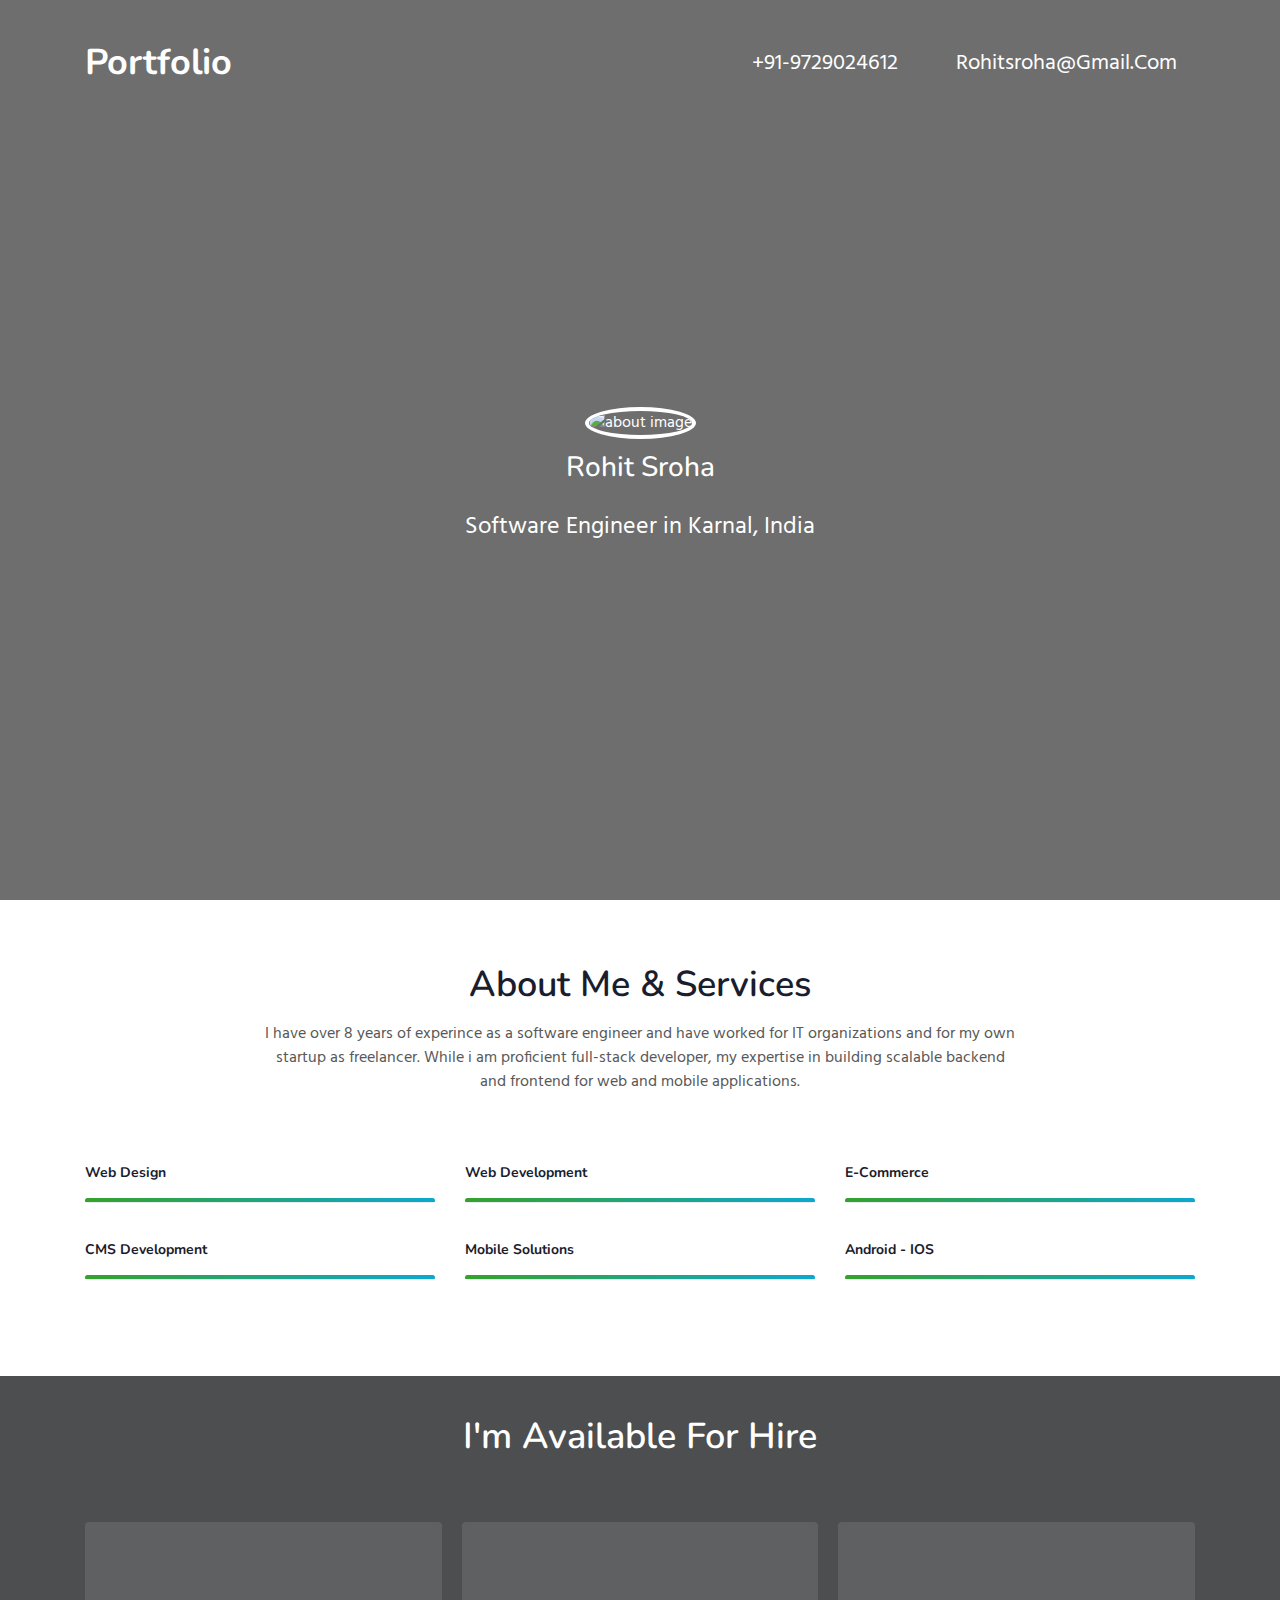
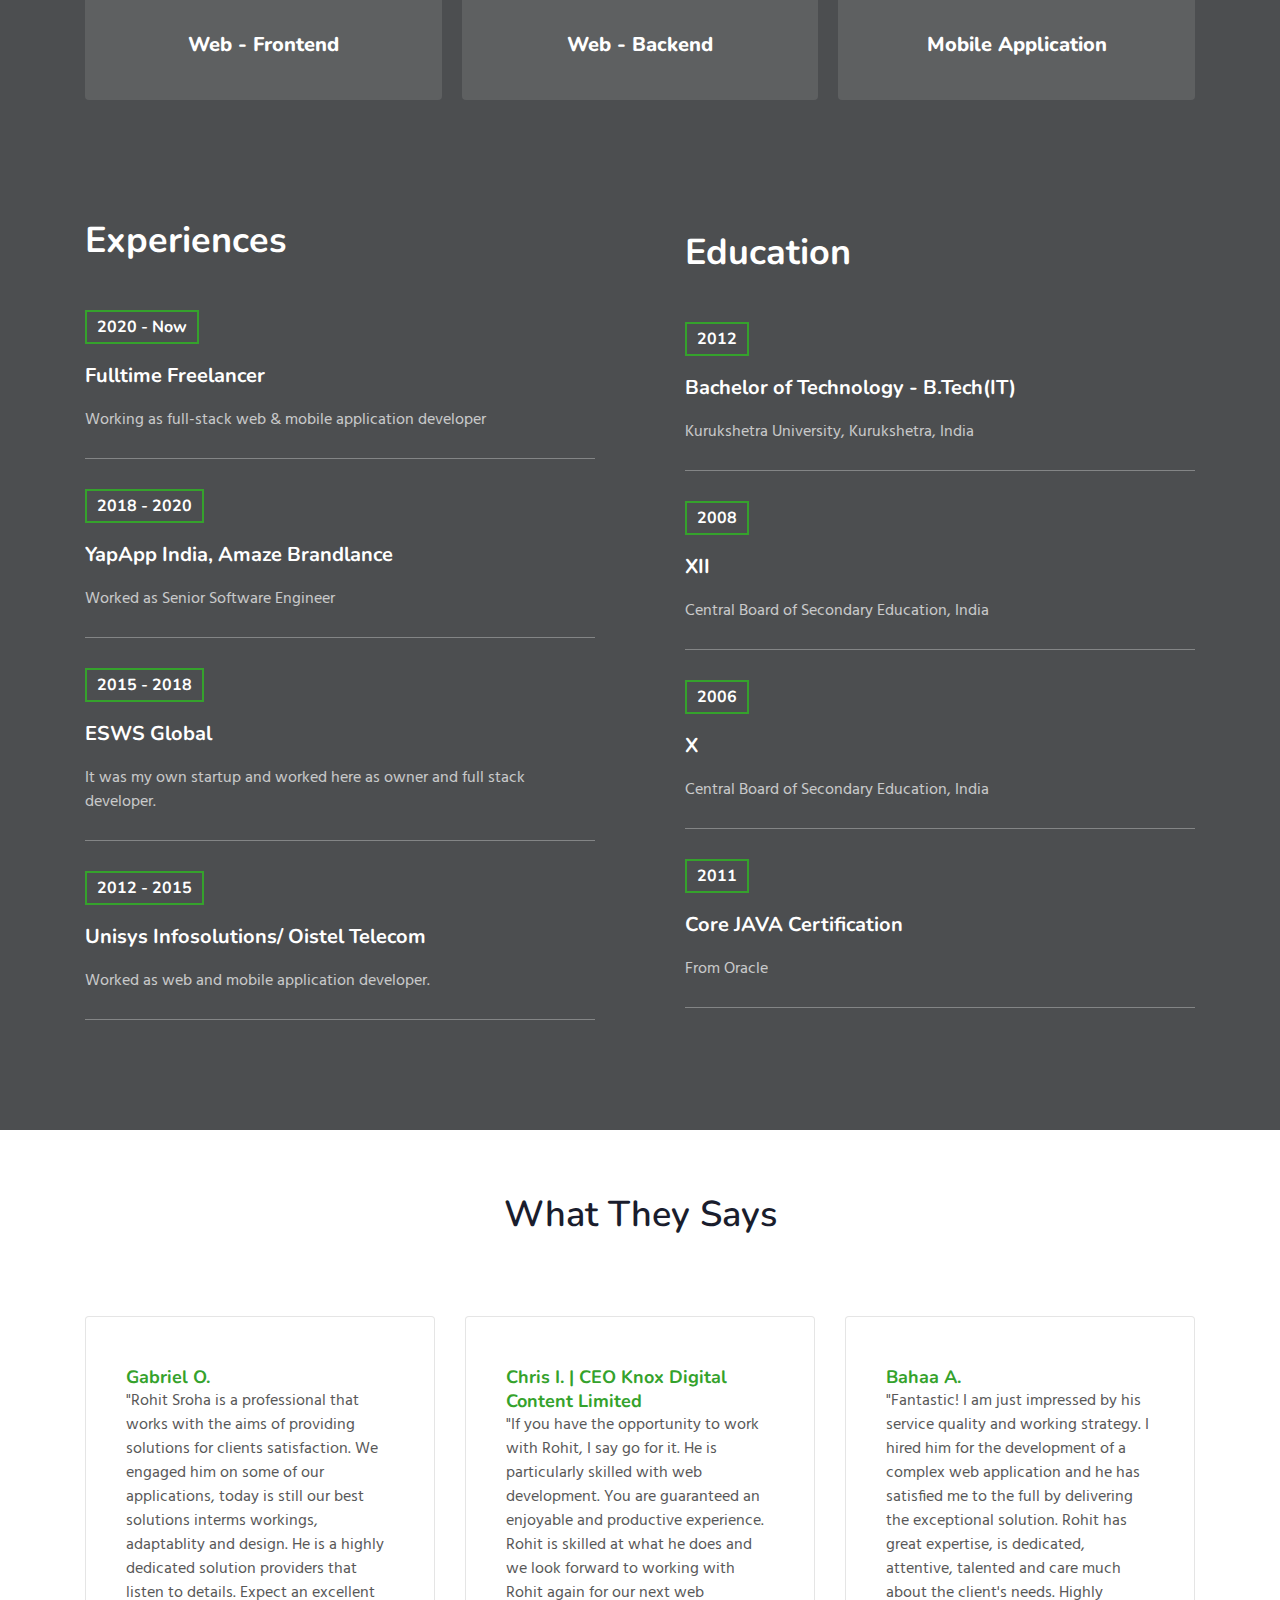
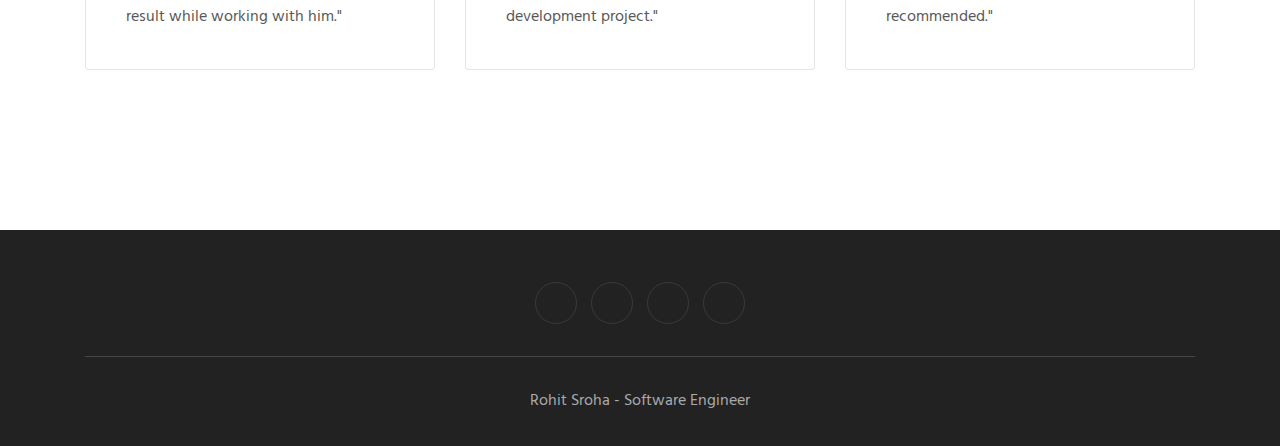
==== index.html @ a66bd433 "Update index.html" ====
<!doctype html>
<html lang="en"><head>
    <!-- Required meta tags -->
    <meta charset="utf-8">
    <meta name="viewport" content="width=device-width, initial-scale=1, shrink-to-fit=no">

        <title>Rohit Sroha - Software Engineer</title>
    <!-- web fonts -->  <link href="//fonts.googleapis.com/css?family=Nunito:400,600,700,800,900&display=swap" rel="stylesheet">
    <link href="//fonts.googleapis.com/css?family=Hind&display=swap" rel="stylesheet">
    <!-- //web fonts -->
    <!-- Template CSS -->
    <link rel="stylesheet" href="assets/css/style-starter.css">
    <script type="application/ld+json">
      {
        "@context": "https://schema.org",
        "@type": "LocalBusiness",
        "image": [
          "https://rohitsroha.tech/assets/images/c1.jpg"
         ],
        "@id": "rohisroha/karnal",
        "name": "Rohit Sroha - Software Developer",
        "address": {
          "@type": "PostalAddress",
          "streetAddress": "Karnal",
          "addressLocality": "Karnal",
          "addressRegion": "KNL",
          "postalCode": "132001",
          "addressCountry": "India"
        },
        "aggregateRating" : {
          "@type" : "AggregateRating",
          "ratingValue" : "4.9",
          "bestRating" : "5",
          "ratingCount" : "9"
      },
      "openingHours": "Mo-Su 00:00-00:00",
        "geo": {
          "@type": "GeoCoordinates",
          "latitude": 29.692994,
          "longitude": 76.95977599999999
        },
        "url": "https://rohitsroha.tech",
        "telephone": "+919729024612"
      }
      </script>
  </head>
  <body>

<section class="w3l-bootstrap-header">
  <nav class="navbar navbar-expand-lg navbar-light py-lg-3 py-2">
    <div class="container">
      <a class="navbar-brand" href="index.html"> Portfolio    
    <a class="navbar-brand" href="#index.html">
        <!-- <img src="image-path" alt="Your logo" title="Your logo" style="height:35px;" /> -->
    </a>
      <button class="navbar-toggler" type="button" data-toggle="collapse" data-target="#navbarSupportedContent"
        aria-controls="navbarSupportedContent" aria-expanded="false" aria-label="Toggle navigation">
        <span class="navbar-toggler-icon fa fa-bars"></span>
      </button>

      <div class="collapse navbar-collapse" id="navbarSupportedContent">
        <ul class="navbar-nav ml-auto">
          <!-- <li class="nav-item">
            <a class="nav-link" href="index.html">Home</a>
          </li>
          <li class="nav-item">
            <a class="nav-link" href="about.html">About</a>
          </li>
          <li class="nav-item">
            <a class="nav-link" href="services.html">Services</a>
          </li> -->
         
        
          <li class="nav-item">
            <a class="nav-link"href="tel:+91-9729024612" style="font-size: 22px;" ><i class="fa fa-phone" aria-hidden="true"></i> +91-9729024612</a>
          </li>
          <li class="nav-item">
            <a class="nav-link"href="mailto:rohitsroha@gmail.com" style="font-size: 22px;" ><i class="fa fa-envelope" aria-hidden="true"></i> rohitsroha@gmail.com</a>
          </li>
        </ul>
        
      </div>
    </div>
  </nav>
</section>
 <!--  Main banner section -->
 <section class="w3l-main-banner" id="home">
  <div class="companies20-content">
    <div class="companies-wrapper">
        <div class="item">
         
            <div class="slider-info banner-view text-center">
              <div class="banner-info container" style=" color:#fff">
                <img src="assets/images/c1.jpg" alt="about image" class="img-fluid"  style="width:132px;" class="banner-text mt-5"><h3 style="    margin: 12px 0px;">Rohit Sroha</h3>
                  <p class="my-4 mb-5">Software Engineer in Karnal, India
              </div>
            </div>
          
        </div>
    </div>
  </div>
</section>
 <!--  //Main banner section -->
<section class="w3l-about ">
<div class="skills-bars py-5">
 <div class="container py-md-3">
  <div class="heading text-center mx-auto">
    <h3 class="head">About Me & Services</h3>
    <p class="my-3 head"> I have over 8 years of experince as a software engineer and have worked for IT organizations and for my own startup as freelancer. While i am proficient full-stack developer, my expertise in building scalable backend and frontend for web and mobile applications.</p>
      
    </div>
<div class="row mt-5 pt-3">
    <div class="col-lg-4 col-md-4 col-sm-6 skills-bar-grids mb-4 pb-2">
        <h4>Web Design</h4>
        <div class="progress">
        <div class="progress-bar progress-bar-striped bg-color" role="progressbar" style="width: 100% ;height:4px;" aria-valuenow=90" aria-valuemin="0" aria-valuemax="100">
      </div>
    </div>
</div>
    <div class="col-lg-4 col-md-4 col-sm-6 skills-bar-grids mb-4 pb-2">
        <h4>Web Development</h4>
        <div class="progress">
        <div class="progress-bar progress-bar-striped bg-color" role="progressbar" style="width: 100% ;height:4px;" aria-valuenow="90" aria-valuemin="0" aria-valuemax="100">
      </div>
    </div>
</div>
<div class="col-lg-4  col-md-4 col-sm-6 skills-bar-grids mb-4 pb-2">
    <h4>E-Commerce</h4>
    <div class="progress">
    <div class="progress-bar progress-bar-striped bg-color" role="progressbar" style="width: 100% ;height:4px;" aria-valuenow="90" aria-valuemin="0" aria-valuemax="100">
  </div>
</div>
</div>

<div class="col-lg-4 col-md-4 col-sm-6 skills-bar-grids ">
  <h4>CMS Development</h4>
  <div class="progress">
  <div class="progress-bar progress-bar-striped bg-color" role="progressbar" style="width: 100% ;height:4px;" aria-valuenow="90" aria-valuemin="0" aria-valuemax="100">
</div>
</div>
</div>
<div class="col-lg-4  col-md-4 col-sm-6 skills-bar-grids mb-4 pb-2">
    <h4>Mobile Solutions</h4>
    <div class="progress">
    <div class="progress-bar progress-bar-striped bg-color" role="progressbar" style="width: 100% ;height:4px;" aria-valuenow="90" aria-valuemin="0" aria-valuemax="100">
  </div>
</div>
</div>
<div class="col-lg-4  col-md-4 col-sm-6 skills-bar-grids mb-4 pb-2">
    <h4>Android - IOS</h4>
    <div class="progress">
    <div class="progress-bar progress-bar-striped bg-color" role="progressbar" style="width: 100% ;height:4px;" aria-valuenow="90" aria-valuemin="0" aria-valuemax="100">
  </div>
</div>
</div>

 </div>
 </div>
</div>
 </section>
<section class="w3l-feature-3" id="features">
	<div class="grid top-bottom">
		<div class="container">
			<div class="heading text-center mx-auto">
                <h3 class="head text-white">I'm Available For Hire</h3>
                <!-- <p class="my-3 head text-white"> Vestibulum ante ipsum primis in faucibus orci luctus et ultrices posuere cubilia Curae;
                  Nulla mollis dapibus nunc, ut rhoncus
                  turpis sodales quis. Integer sit amet mattis quam.</p> -->
              </div>
			<div class="middle-section grid-column text-center mt-5 pt-3">
				<div class="three-grids-columns">
					<span class="fa fa-desktop"></span>
					<h4>Web - Frontend</h4>
					<!-- <p>Vestibulum ante ipsum primis in faucibus orci luctus et ultrices posuere cubilia Curae; Nulla mollis dapibus nunc</p> -->
					
				</div>
				<div class="three-grids-columns">
					<span class="fa fa-tasks"></span>
					<h4>Web - Backend</h4>
					<!-- <p>Vestibulum ante ipsum primis in faucibus orci luctus et ultrices posuere cubilia Curae; Nulla mollis dapibus nunc</p> -->
					
				</div>
				<div class="three-grids-columns">
					<span class="fa fa-mobile"></span>
					<h4>Mobile Application</h4>
					<!-- <p>Vestibulum ante ipsum primis in faucibus orci luctus et ultrices posuere cubilia Curae; Nulla mollis dapibus nunc</p> -->
					
				</div>
			</div>
		</div>
	</div>
</section>
<!-- <div class="products-4" id="portfolio">
  
    <div id="products4-block" class="text-center">
        <div class="container">
            <div class="heading text-center mx-auto mb-5">
                <h3 class="head">I Love What I Do</h3>
                <p class="my-3 head"> Vestibulum ante ipsum primis in faucibus orci luctus et ultrices posuere cubilia Curae;
                Nulla mollis dapibus nunc, ut rhoncus
                turpis sodales quis. Integer sit amet mattis quam.</p>
              </div>
            <input id="tab1" type="radio" name="tabs" checked>
            <label class="tabtle" for="tab1">All Projects</label>

            <input id="tab2" type="radio" name="tabs">
            <label class="tabtle" for="tab2">Illustration</label>

            <input id="tab3" type="radio" name="tabs">
            <label class="tabtle" for="tab3">Photography</label>

            <input id="tab4" type="radio" name="tabs">
            <label class="tabtle" for="tab4">Website</label>

            <section id="content1" class="tab-content text-left">
                <div class="d-grid grid-col-3">
                    <div class="product">
                        <a href="assets/images/g1.jpg" data-lightbox="example-set"
                            data-title="Lorem ipsum dolor sit amet consectetur adipisicing elit. Numquam architecto, ex veritatis">
                            <figure>
                                <img src="assets/images/g1.jpg" class="img-responsive" alt="" />
                            </figure>
                        </a>
                        
                    </div>
                    <div class="product">
                        <a href="assets/images/g2.jpg" data-lightbox="example-set"
                            data-title="Lorem ipsum dolor sit amet consectetur adipisicing elit. Numquam architecto, ex veritatis">
                            <figure>
                                <img src="assets/images/g2.jpg" class="img-responsive" alt="" />
                            </figure>
                        </a>
                        
                    </div>
                    <div class="product">
                        <a href="assets/images/g3.jpg" data-lightbox="example-set"
                            data-title="Lorem ipsum dolor sit amet consectetur adipisicing elit. Numquam architecto, ex veritatis">
                            <figure>
                                <img src="assets/images/g3.jpg" class="img-responsive" alt="" />
                            </figure>
                        </a>
                        
                    </div>
                    <div class="product">
                        <a href="assets/images/g4.jpg" data-lightbox="example-set"
                            data-title="Lorem ipsum dolor sit amet consectetur adipisicing elit. Numquam architecto, ex veritatis">
                            <figure>
                                <img src="assets/images/g4.jpg" class="img-responsive" alt="" />
                            </figure>
                        </a>
                        
                    </div>
                    <div class="product">
                        <a href="assets/images/g5.jpg" data-lightbox="example-set"
                            data-title="Lorem ipsum dolor sit amet consectetur adipisicing elit. Numquam architecto, ex veritatis">
                            <figure>
                                <img src="assets/images/g5.jpg" class="img-responsive" alt="" />
                            </figure>
                        </a>
                       
                    </div>
                    <div class="product">
                        <a href="assets/images/g6.jpg" data-lightbox="example-set"
                            data-title="Lorem ipsum dolor sit amet consectetur adipisicing elit. Numquam architecto, ex veritatis">
                            <figure>
                                <img src="assets/images/g6.jpg" class="img-responsive" alt="" />
                            </figure>
                        </a>
                        
                    </div>
                    
                    
                </div>
            </section>

            <section id="content2" class="tab-content text-left">
                <div class="d-grid grid-col-3">
                    <div class="product">
                        <a href="assets/images/g7.jpg" data-lightbox="example-set"
                            data-title="Lorem ipsum dolor sit amet consectetur adipisicing elit. Numquam architecto, ex veritatis">
                            <figure>
                                <img src="assets/images/g7.jpg" class="img-responsive" alt="" />
                            </figure>
                        </a>
                        
                    </div>
                    <div class="product">
                        <a href="assets/images/g8.jpg" data-lightbox="example-set"
                            data-title="Lorem ipsum dolor sit amet consectetur adipisicing elit. Numquam architecto, ex veritatis">
                            <figure>
                                <img src="assets/images/g8.jpg" class="img-responsive" alt="" />
                            </figure>
                        </a>
                       
                    </div>
                    <div class="product">
                        <a href="assets/images/g1.jpg" data-lightbox="example-set"
                            data-title="Lorem ipsum dolor sit amet consectetur adipisicing elit. Numquam architecto, ex veritatis">
                            <figure>
                                <img src="assets/images/g1.jpg" class="img-responsive" alt="" />
                            </figure>
                        </a>
                       
                    </div>
                    <div class="product">
                        <a href="assets/images/g2.jpg" data-lightbox="example-set"
                            data-title="Lorem ipsum dolor sit amet consectetur adipisicing elit. Numquam architecto, ex veritatis">
                            <figure>
                                <img src="assets/images/g2.jpg" class="img-responsive" alt="" />
                            </figure>
                        </a>
                       
                    </div>
                    <div class="product">
                        <a href="assets/images/g3.jpg" data-lightbox="example-set"
                            data-title="Lorem ipsum dolor sit amet consectetur adipisicing elit. Numquam architecto, ex veritatis">
                            <figure>
                                <img src="assets/images/g3.jpg" class="img-responsive" alt="" />
                            </figure>
                        </a>
                        
                    </div>
                    <div class="product">
                        <a href="assets/images/g4.jpg" data-lightbox="example-set"
                            data-title="Lorem ipsum dolor sit amet consectetur adipisicing elit. Numquam architecto, ex veritatis">
                            <figure>
                                <img src="assets/images/g4.jpg" class="img-responsive" alt="" />
                            </figure>
                        </a>
                        
                    </div>
                </div>
            </section>

            <section id="content3" class="tab-content text-left">
                <div class="d-grid grid-col-3">
                    <div class="product">
                        <a href="assets/images/g5.jpg" data-lightbox="example-set"
                            data-title="Lorem ipsum dolor sit amet consectetur adipisicing elit. Numquam architecto, ex veritatis">
                            <figure>
                                <img src="assets/images/g5.jpg" class="img-responsive" alt="" />
                            </figure>
                        </a>
                      
                    </div>
                    <div class="product">
                        <a href="assets/images/g6.jpg" data-lightbox="example-set"
                            data-title="Lorem ipsum dolor sit amet consectetur adipisicing elit. Numquam architecto, ex veritatis">
                            <figure>
                                <img src="assets/images/g6.jpg" class="img-responsive" alt="" />
                            </figure>
                        </a>
                       
                    </div>
                    <div class="product">
                        <a href="assets/images/g7.jpg" data-lightbox="example-set"
                            data-title="Lorem ipsum dolor sit amet consectetur adipisicing elit. Numquam architecto, ex veritatis">
                            <figure>
                                <img src="assets/images/g7.jpg" class="img-responsive" alt="" />
                            </figure>
                        </a>
                        
                    </div>
                </div>
            </section>

            <section id="content4" class="tab-content text-left">
                <div class="d-grid grid-col-3">
                    <div class="product">
                        <a href="assets/images/g8.jpg" data-lightbox="example-set"
                            data-title="Lorem ipsum dolor sit amet consectetur adipisicing elit. Numquam architecto, ex veritatis">
                            <figure>
                                <img src="assets/images/g8.jpg" class="img-responsive" alt="" />
                            </figure>
                        </a>
                        
                    </div>
                    <div class="product">
                        <a href="assets/images/g1.jpg" data-lightbox="example-set"
                            data-title="Lorem ipsum dolor sit amet consectetur adipisicing elit. Numquam architecto, ex veritatis">
                            <figure>
                                <img src="assets/images/g1.jpg" class="img-responsive" alt="" />
                            </figure>
                        </a>
                        
                    </div>
                </div>
            </section>
        </div>
    </div>
    
</div> -->
<script src="assets/js/jquery-3.3.1.min.js"></script>
<script src="assets/js/lightbox-plus-jquery.min.js"></script>
<section class="services-12" id="experience">
	<div class="form-12-content">
		<div class="container">
			<div class="grid grid-column-2 ">
				
				<div class="column1">
          <h3 class="mb-5">Experiences</h3>
					<div class="experience-top">
            <h5>2020 - Now</h5>
						<h4>Fulltime Freelancer</h4>
						<p class="my-3 text-white">Working as full-stack web & mobile application developer</p>
            </div>
            <div class="experience-top">
              <h5>2018 - 2020</h5>
              <h4>YapApp India, Amaze Brandlance</h4>
              <p class="my-3 text-white">Worked as Senior Software Engineer</p>
              </div>
              <div class="experience-top">
                <h5>2015 - 2018</h5>
                <h4>ESWS Global</h4>
                <p class="my-3 text-white">It was my own startup and worked here as owner and full stack developer.</p>
                </div>
                <div class="experience-top">
                  <h5>2012 - 2015</h5>
                  <h4>Unisys Infosolutions/ Oistel Telecom</h4>
                  <p class="my-3 text-white">Worked as web and mobile application developer.</p>
                  </div>
					</div>
					<div class="column2">
            <h3 class="mb-5">Education</h3>
            <div class="experience-top">
              <h5>2012</h5>
              <h4>Bachelor of Technology - B.Tech(IT)</h4>
              <p class="my-3 text-white">Kurukshetra University, Kurukshetra, India</p>
              </div>
              <div class="experience-top">
                <h5>2008</h5>
                <h4>XII</h4>
                <p class="my-3 text-white">Central Board of Secondary Education, India</p>
                </div>
                <div class="experience-top">
                  <h5>2006</h5>
                  <h4>X</h4>
                  <p class="my-3 text-white">Central Board of Secondary Education, India</p>
                  </div>
                  <div class="experience-top">
                    <h5>2011</h5>
                    <h4>Core JAVA Certification</h4>
                    <p class="my-3 text-white">From Oracle</p>
                    </div>
					</div>
			</div>
		</div>
	</div>
</section>
<section class="w3l-testimonials" id="testimonials">
  <div class="customers-6-content py-5">
    <div class="container py-lg-3">
      <div class="heading text-center mx-auto">
        <h3 class="head">What They Says</h3>
        <p class="my-3 head "> </p>
      </div>
     
      <div id="customerhnyCarousel" class="carousel slide" data-ride="carousel">

        <!-- <ol class="carousel-indicators">
          <li data-target="#customerhnyCarousel" data-slide-to="0" class="active"></li>
                        <li data-target="#customerhnyCarousel" data-slide-to="1"></li>
                      
        </ol> -->
        <!-- Carousel items -->
        <div class="carousel-inner pb-5">

          <div class="">
            <div class="customer row py-5 mt-3">
              <div class="col-lg-4 col-md-6">
                <div class="card">
                 
                  <div class="card-body">
                    <img class="card-img-top img-responsive" src="assets/images/avtar-image.jpg" alt="">
                    <h3 class="card-title mt-2">Gabriel O.</h3>
                    <!-- <p class="sub-title mb-3">Photographer</p> -->
                    <p class="card-text"> "Rohit Sroha is a professional that works with the aims of providing solutions for clients satisfaction. We engaged him on some of our applications, today is still our best solutions interms workings, adaptablity and design. He is a highly dedicated solution providers that listen to details. Expect an excellent result while working with him."
                    </p>
                  
                    
                  </div>
                </div>
              </div>
              <div class="col-lg-4 col-md-6">
                <div class="card">
                
                  <div class="card-body">
                    <img class="card-img-top img-responsive" src="assets/images/avtar-image.jpg" alt="">
                    <h3 class="card-title mt-2">Chris I. | CEO Knox Digital Content Limited</h3>
                    <!-- <p class="sub-title mb-3">Web Designer</p> -->
                    <p class="card-text"> "If you have the opportunity to work with Rohit, I say go for it. He is particularly skilled with web development. You are guaranteed an enjoyable and productive experience. Rohit is skilled at what he does and we look forward to working with Rohit again for our next web development project."
                    </p>
                    
                  
                  </div>
                </div>
              </div>
              <div class="col-lg-4 col-md-6">
                <div class="card">
                  
                  <div class="card-body">
                    <img class="card-img-top img-responsive" src="assets/images/avtar-image.jpg" alt="">
                    <h3 class="card-title mt-2">Bahaa A.</h3>
                    <!-- <p class="sub-title mb-3">Graphic Designer</p> -->
                    <p class="card-text">  "Fantastic! I am just impressed by his service quality and working strategy. I hired him for the development of a complex web application and he has satisfied me to the full by delivering the exceptional solution. Rohit has great expertise, is dedicated, attentive, talented and care much about the client's needs. Highly recommended."
                     </p>
                   
                    
                  </div>
                </div>
              </div>
            </div>
          </div>
          <!--.item-->

         
           

        </div>
        <!--.carousel-inner-->
      </div>
    </div>
  </div>
  <!--//customers -->
</section>
 
 <!-- grids block 5 -->
 <section class="w3l-footer-29-main" id="footer">
  <div class="footer-29 text-center">
      <div class="container">
        
        <div class="main-social-footer-29">
                    
          <a href="https://www.facebook.com/rohit.sroha.37" class="facebook"><span class="fa fa-facebook"></span></a>
          <a href="https://twitter.com/SrohaRohit" class="twitter"><span class="fa fa-twitter"></span></a>
          <a href="https://www.instagram.com/rohitsroha" class="instagram"><span class="fa fa-instagram"></span></a>
          <!-- <a href="#google-plus" class="google-plus"><span class="fa fa-google-plus"></span></a> -->
          <a href="https://www.linkedin.com/in/rohit-sroha-61584345" class="linkedin"><span class="fa fa-linkedin"></span></a>
      </div>
          <div class="bottom-copies text-center">
              <p class="copy-footer-29">Rohit Sroha - Software Engineer</p>
               
          </div>
      </div>
  </div>
   <!-- move top -->
  <button onclick="topFunction()" id="movetop" title="Go to top">
              <span class="fa fa-angle-up"></span>
                 </button>
                 <script>
                     // When the user scrolls down 20px from the top of the document, show the button
                     window.onscroll = function () {
                         scrollFunction()
                     };
              
                     function scrollFunction() {
                         if (document.body.scrollTop > 20 || document.documentElement.scrollTop > 20) {
                             document.getElementById("movetop").style.display = "block";
                         } else {
                             document.getElementById("movetop").style.display = "none";
                         }
                     }
              
                     // When the user clicks on the button, scroll to the top of the document
                     function topFunction() {
                         document.body.scrollTop = 0;
                         document.documentElement.scrollTop = 0;
                     }
                 </script>
                 <!-- /move top -->
</section>
<!-- // grids block 5 -->
<script src="assets/js/jquery-3.3.1.min.js"></script>
<!-- //footer-28 block -->
</section>

<script>
    $(function () {
      $('.navbar-toggler').click(function () {
        $('body').toggleClass('noscroll');
      })
    });
  </script>
  <!-- jQuery first, then Popper.js, then Bootstrap JS -->
  <script src="https://code.jquery.com/jquery-3.4.1.slim.min.js"
    integrity="sha384-J6qa4849blE2+poT4WnyKhv5vZF5SrPo0iEjwBvKU7imGFAV0wwj1yYfoRSJoZ+n" crossorigin="anonymous">
  </script>
  
  <script src="https://stackpath.bootstrapcdn.com/bootstrap/4.4.1/js/bootstrap.min.js"
    integrity="sha384-wfSDF2E50Y2D1uUdj0O3uMBJnjuUD4Ih7YwaYd1iqfktj0Uod8GCExl3Og8ifwB6" crossorigin="anonymous">
  </script>

<!-- Smooth scrolling -->



</body>

</html>
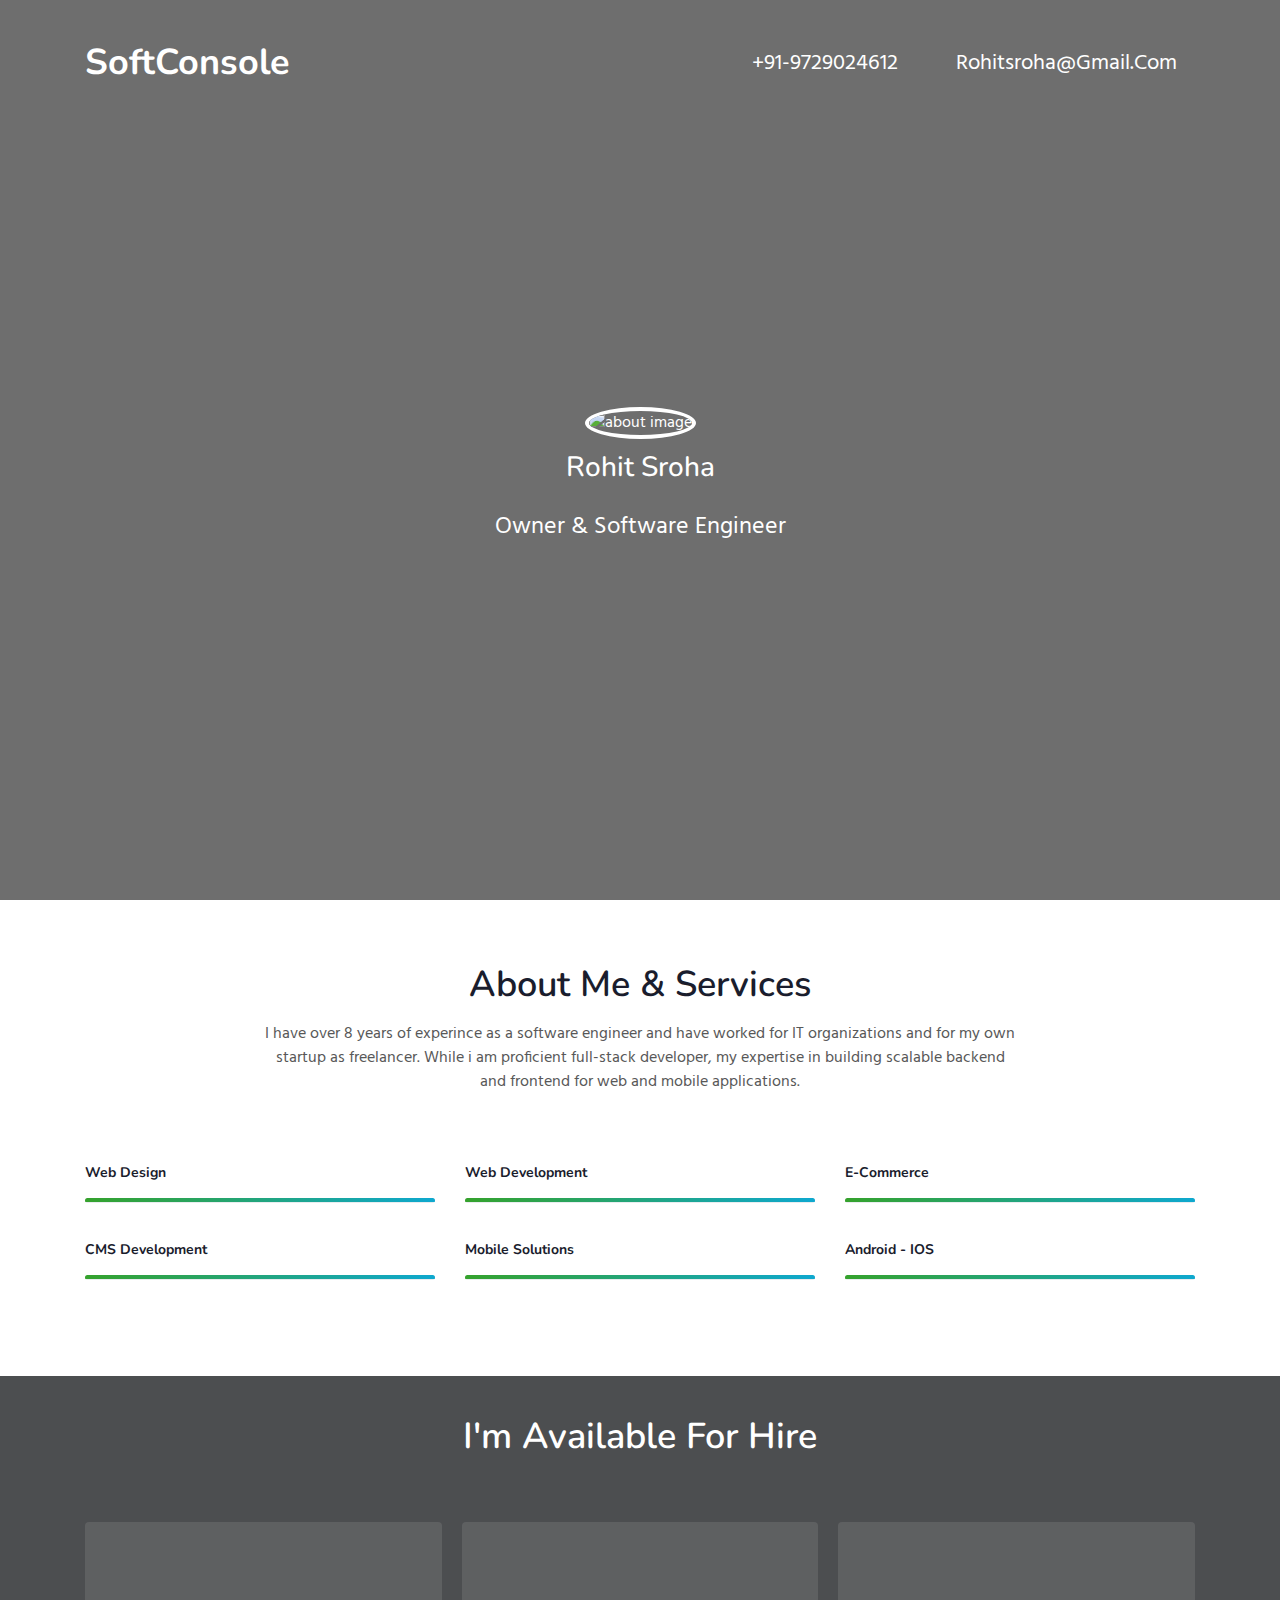
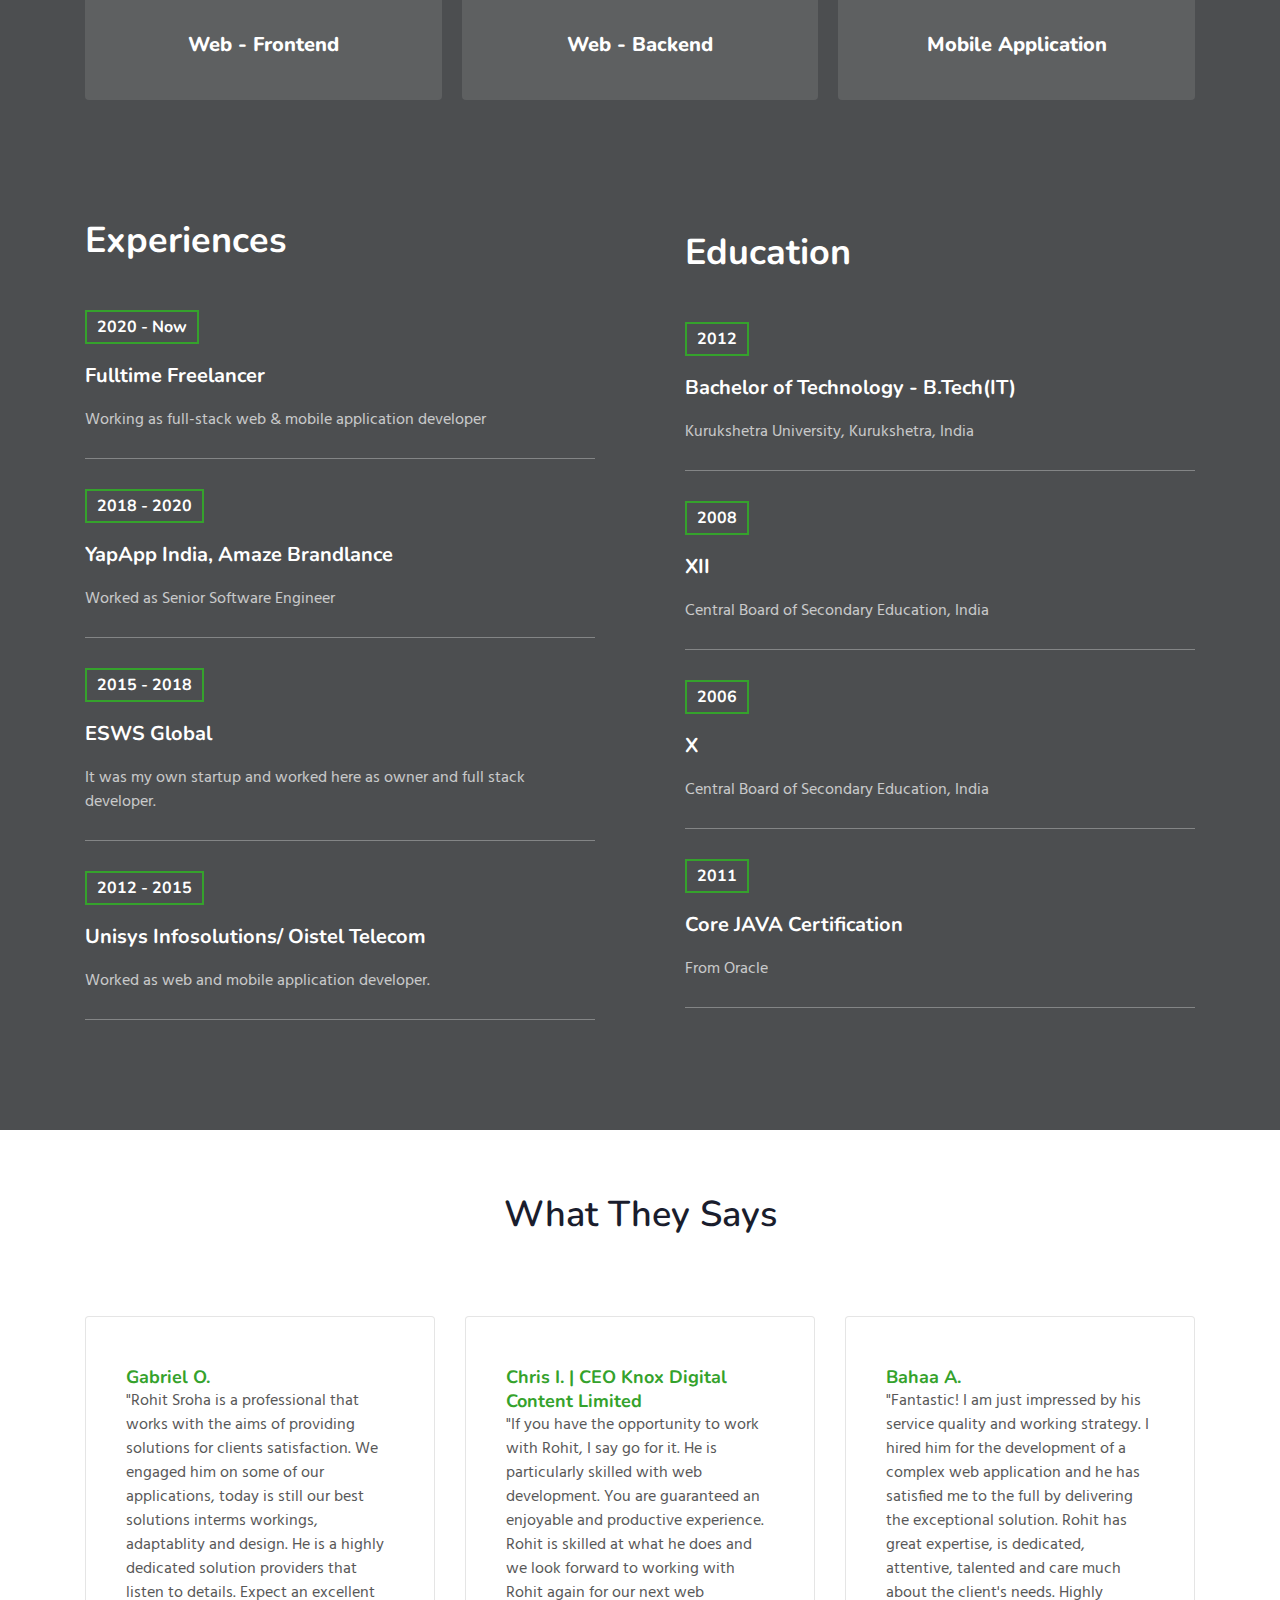
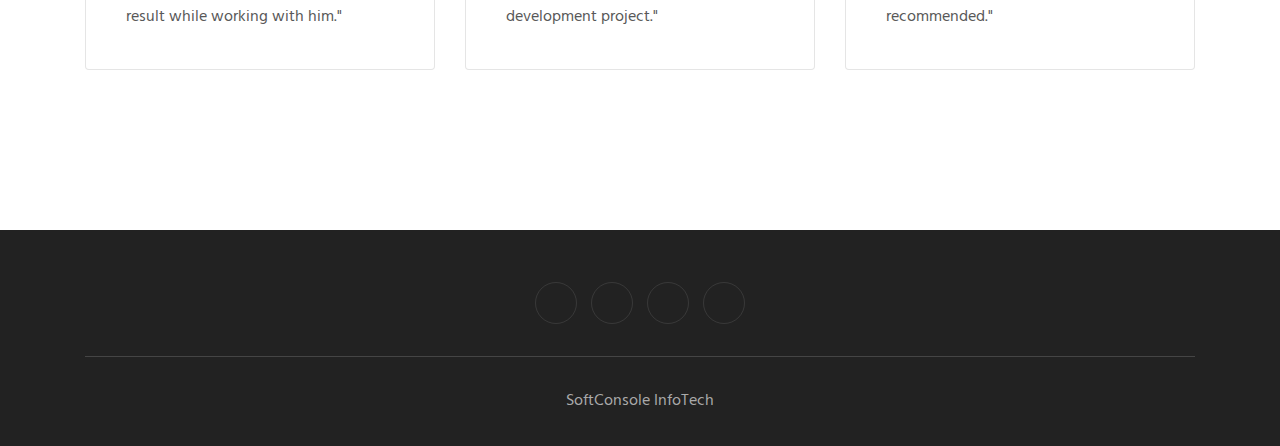
==== commit 52a38c63: "Update index.html" ====
--- a/index.html
+++ b/index.html
@@ -4,7 +4,7 @@
     <meta charset="utf-8">
     <meta name="viewport" content="width=device-width, initial-scale=1, shrink-to-fit=no">
 
-        <title>Rohit Sroha - Software Engineer</title>
+        <title>SoftConsole InfoTech</title>
     <!-- web fonts -->  <link href="//fonts.googleapis.com/css?family=Nunito:400,600,700,800,900&display=swap" rel="stylesheet">
     <link href="//fonts.googleapis.com/css?family=Hind&display=swap" rel="stylesheet">
     <!-- //web fonts -->
@@ -18,7 +18,7 @@
           "https://rohitsroha.tech/assets/images/c1.jpg"
          ],
         "@id": "rohisroha/karnal",
-        "name": "Rohit Sroha - Software Developer",
+        "name": "SoftConsole InfoTech",
         "address": {
           "@type": "PostalAddress",
           "streetAddress": "Karnal",
@@ -49,7 +49,7 @@
 <section class="w3l-bootstrap-header">
   <nav class="navbar navbar-expand-lg navbar-light py-lg-3 py-2">
     <div class="container">
-      <a class="navbar-brand" href="index.html"> Portfolio    
+      <a class="navbar-brand" href="index.html"> SoftConsole  
     <a class="navbar-brand" href="#index.html">
         <!-- <img src="image-path" alt="Your logo" title="Your logo" style="height:35px;" /> -->
     </a>
@@ -92,7 +92,7 @@
             <div class="slider-info banner-view text-center">
               <div class="banner-info container" style=" color:#fff">
                 <img src="assets/images/c1.jpg" alt="about image" class="img-fluid"  style="width:132px;" class="banner-text mt-5"><h3 style="    margin: 12px 0px;">Rohit Sroha</h3>
-                  <p class="my-4 mb-5">Software Engineer in Karnal, India
+                  <p class="my-4 mb-5">Owner & Software Engineer
               </div>
             </div>
           
@@ -538,7 +538,7 @@
           <a href="https://www.linkedin.com/in/rohit-sroha-61584345" class="linkedin"><span class="fa fa-linkedin"></span></a>
       </div>
           <div class="bottom-copies text-center">
-              <p class="copy-footer-29">Rohit Sroha - Software Engineer</p>
+              <p class="copy-footer-29">SoftConsole InfoTech</p>
                
           </div>
       </div>
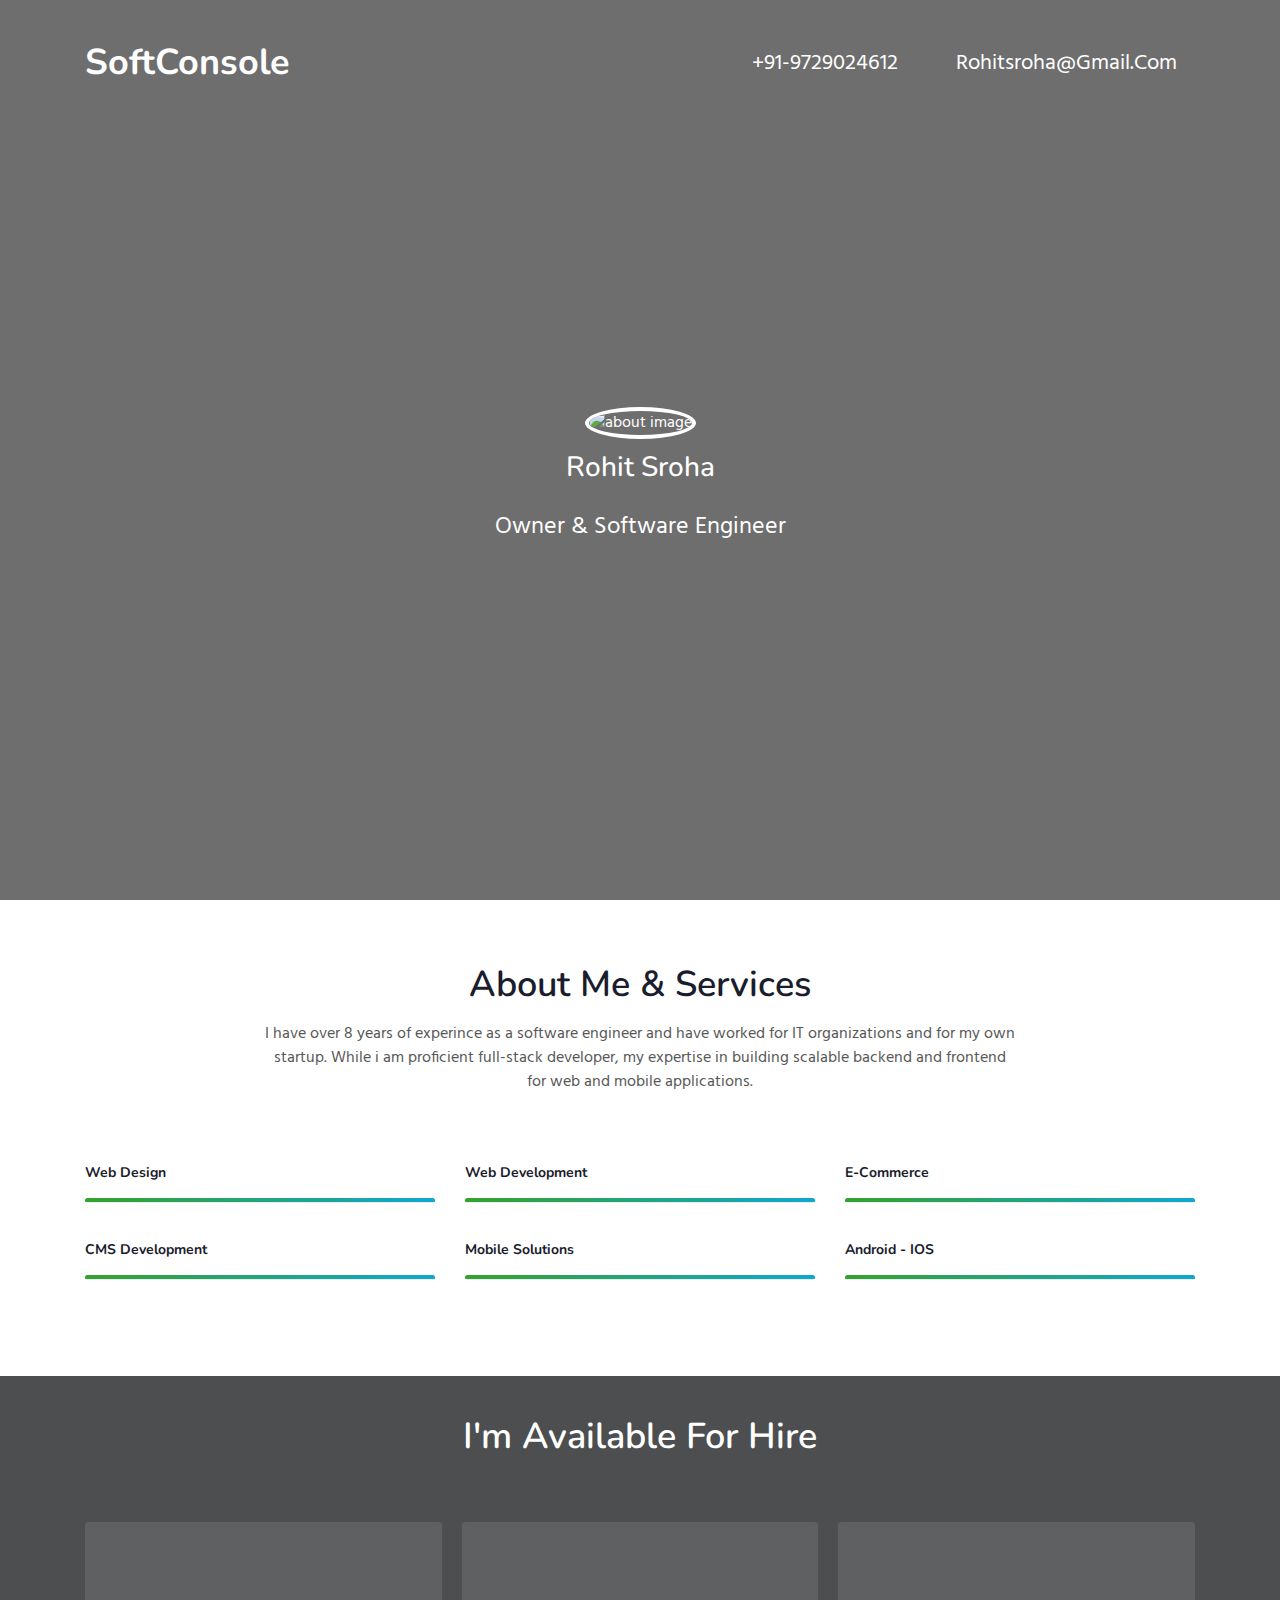
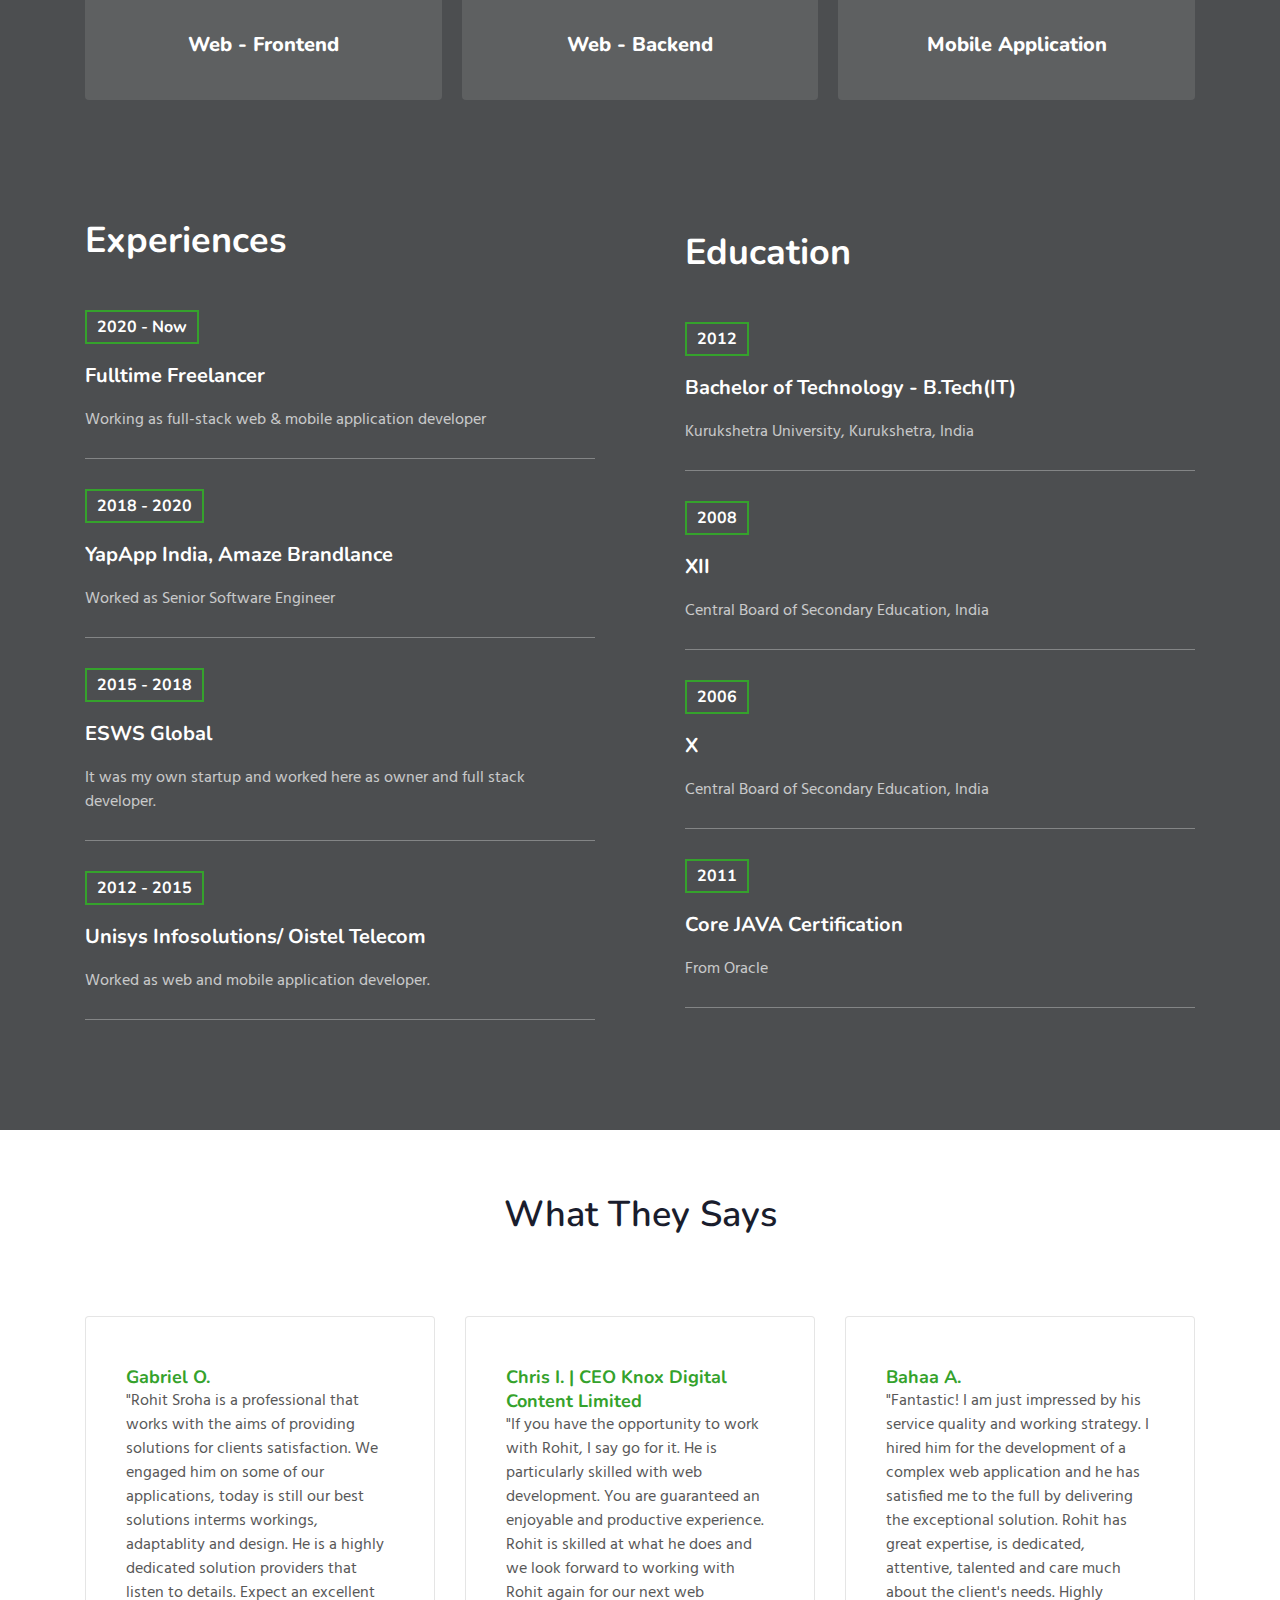
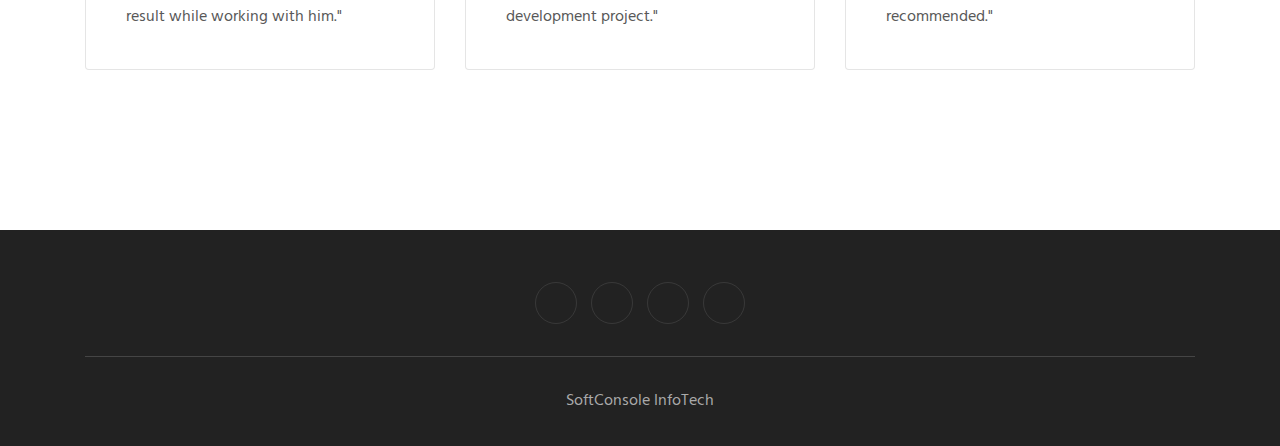
==== commit fbc9aa3a: "Update index.html" ====
--- a/index.html
+++ b/index.html
@@ -106,7 +106,7 @@
  <div class="container py-md-3">
   <div class="heading text-center mx-auto">
     <h3 class="head">About Me & Services</h3>
-    <p class="my-3 head"> I have over 8 years of experince as a software engineer and have worked for IT organizations and for my own startup as freelancer. While i am proficient full-stack developer, my expertise in building scalable backend and frontend for web and mobile applications.</p>
+    <p class="my-3 head"> I have over 8 years of experince as a software engineer and have worked for IT organizations and for my own startup. While i am proficient full-stack developer, my expertise in building scalable backend and frontend for web and mobile applications.</p>
       
     </div>
 <div class="row mt-5 pt-3">
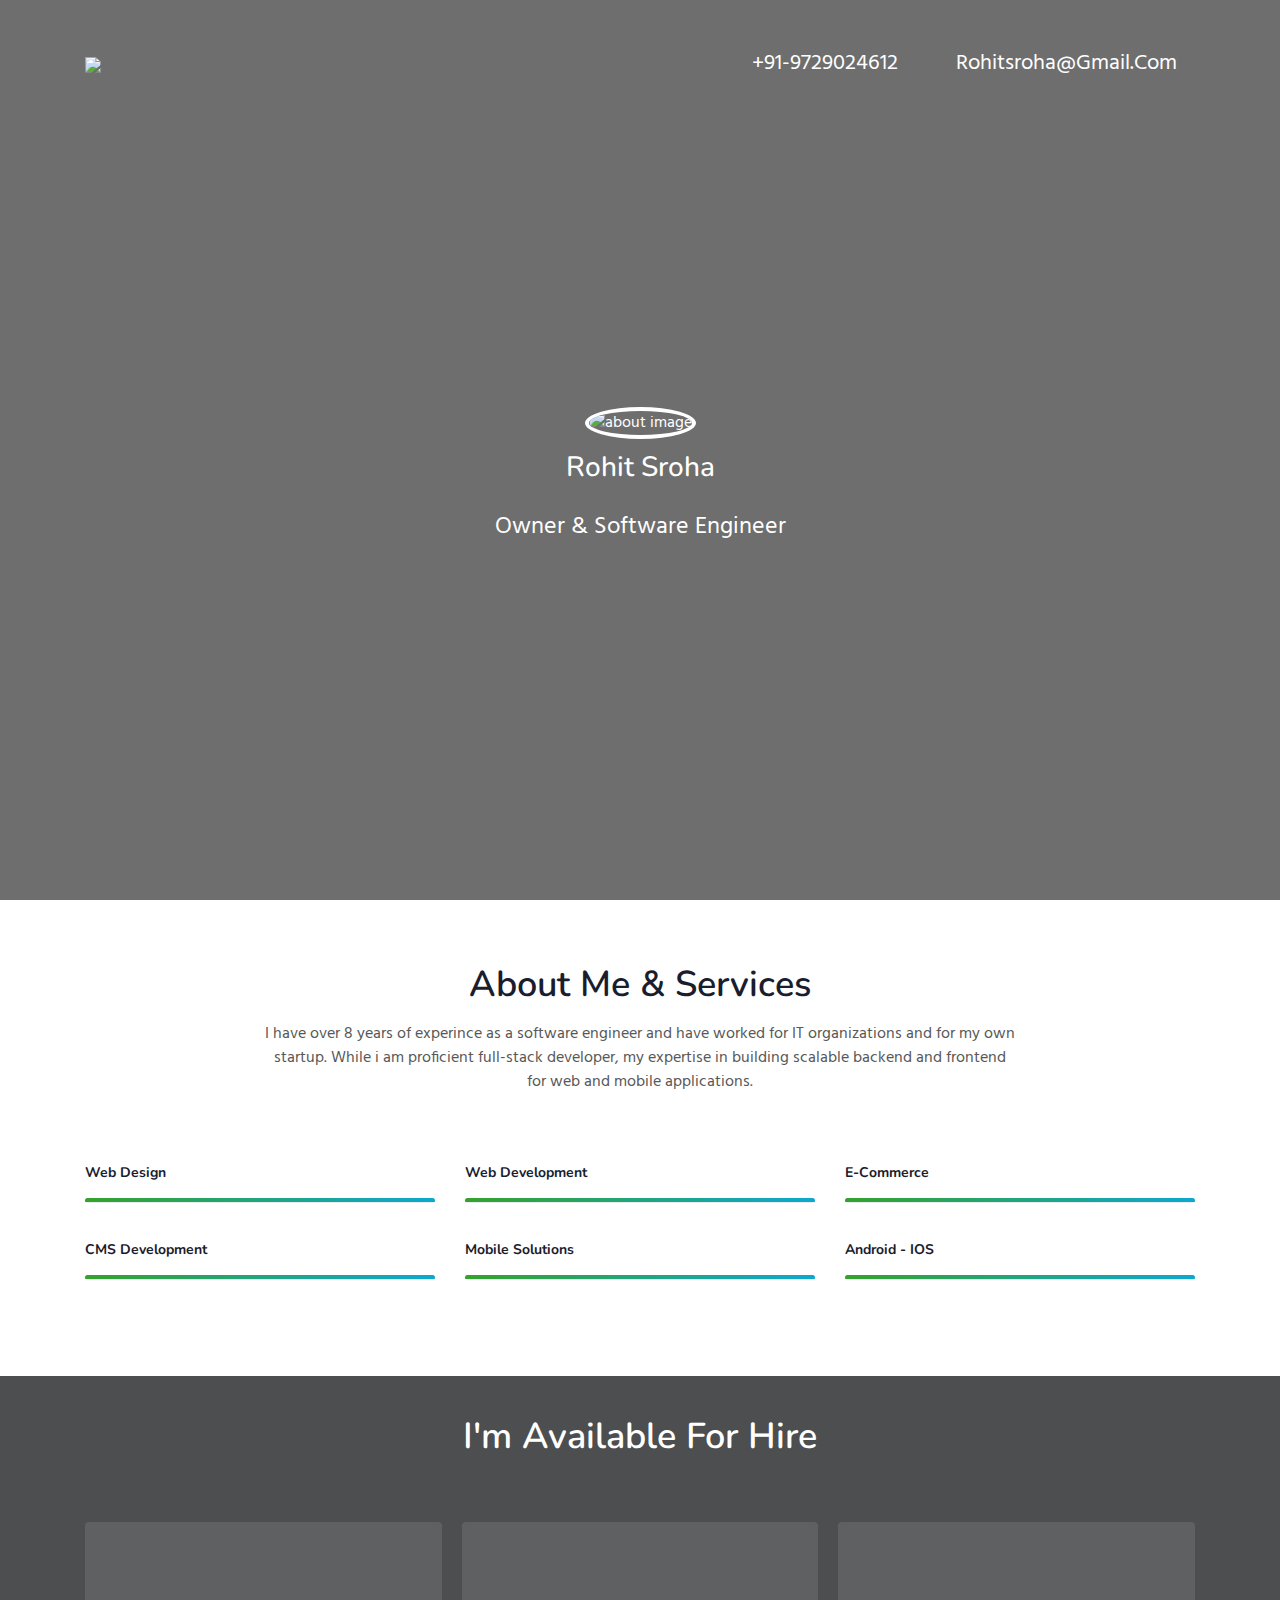
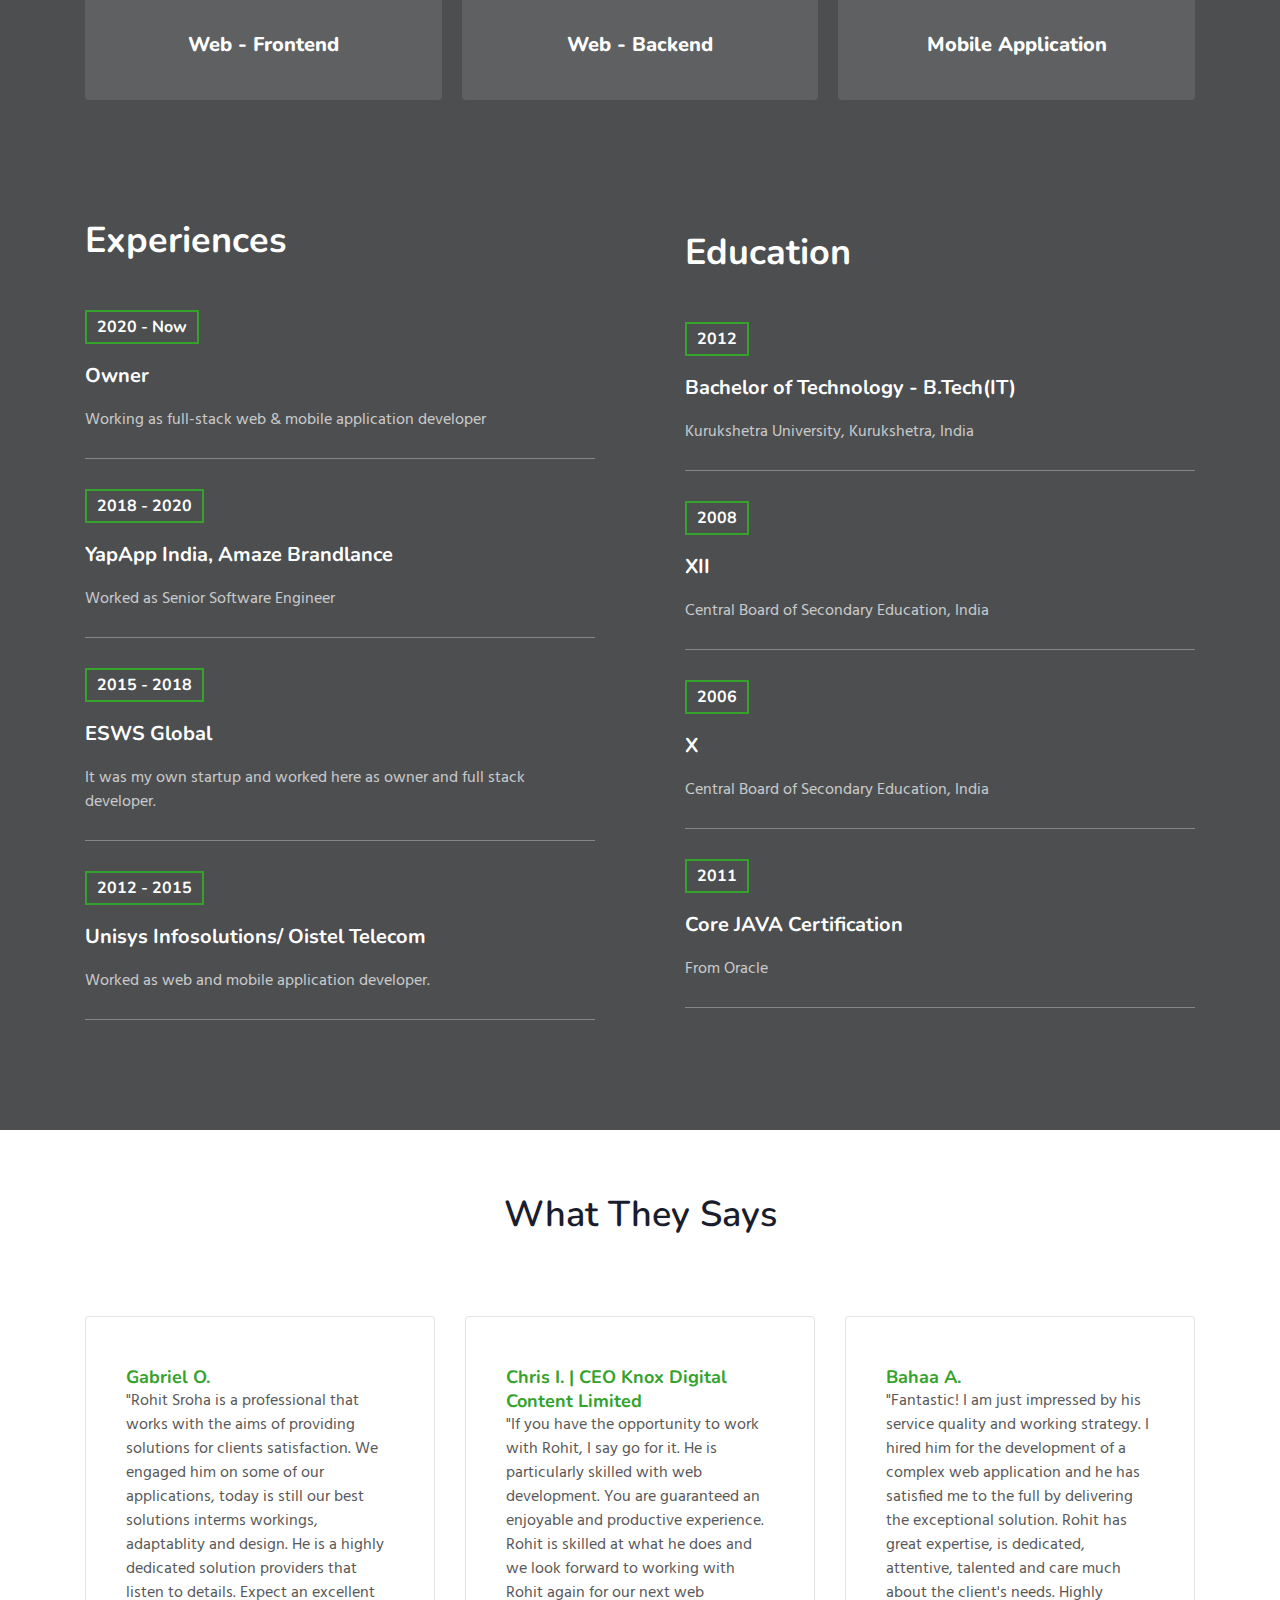
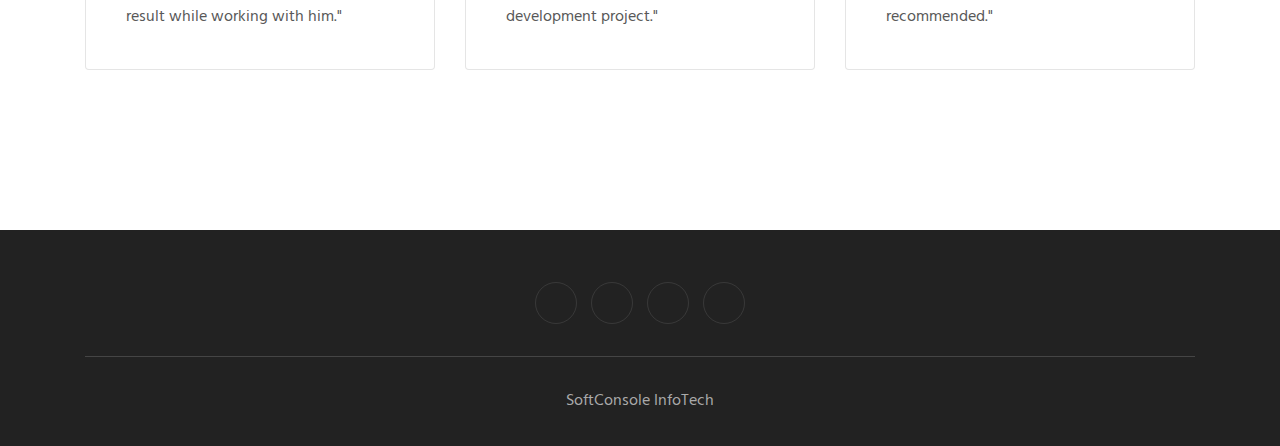
==== commit 7d9dea28: "Update index.html" ====
--- a/index.html
+++ b/index.html
@@ -9,7 +9,7 @@
     <link href="//fonts.googleapis.com/css?family=Hind&display=swap" rel="stylesheet">
     <!-- //web fonts -->
     <!-- Template CSS -->
-    <link rel="stylesheet" href="assets/css/style-starter.css">
+    <link rel="stylesheet" href="assets/css/style-starter.css?v=29122020">
     <script type="application/ld+json">
       {
         "@context": "https://schema.org",
@@ -49,7 +49,13 @@
 <section class="w3l-bootstrap-header">
   <nav class="navbar navbar-expand-lg navbar-light py-lg-3 py-2">
     <div class="container">
-      <a class="navbar-brand" href="index.html"> SoftConsole  
+      <a class="navbar-brand" href="index.html" style="
+    color: #01F7F7;
+    font-weight: bolder;
+"> <img src="assets/images/logo.png" style="
+width: 148px;
+" />
+    </a>
     <a class="navbar-brand" href="#index.html">
         <!-- <img src="image-path" alt="Your logo" title="Your logo" style="height:35px;" /> -->
     </a>
@@ -401,7 +407,7 @@
           <h3 class="mb-5">Experiences</h3>
 					<div class="experience-top">
             <h5>2020 - Now</h5>
-						<h4>Fulltime Freelancer</h4>
+						<h4>Owner</h4>
 						<p class="my-3 text-white">Working as full-stack web & mobile application developer</p>
             </div>
             <div class="experience-top">
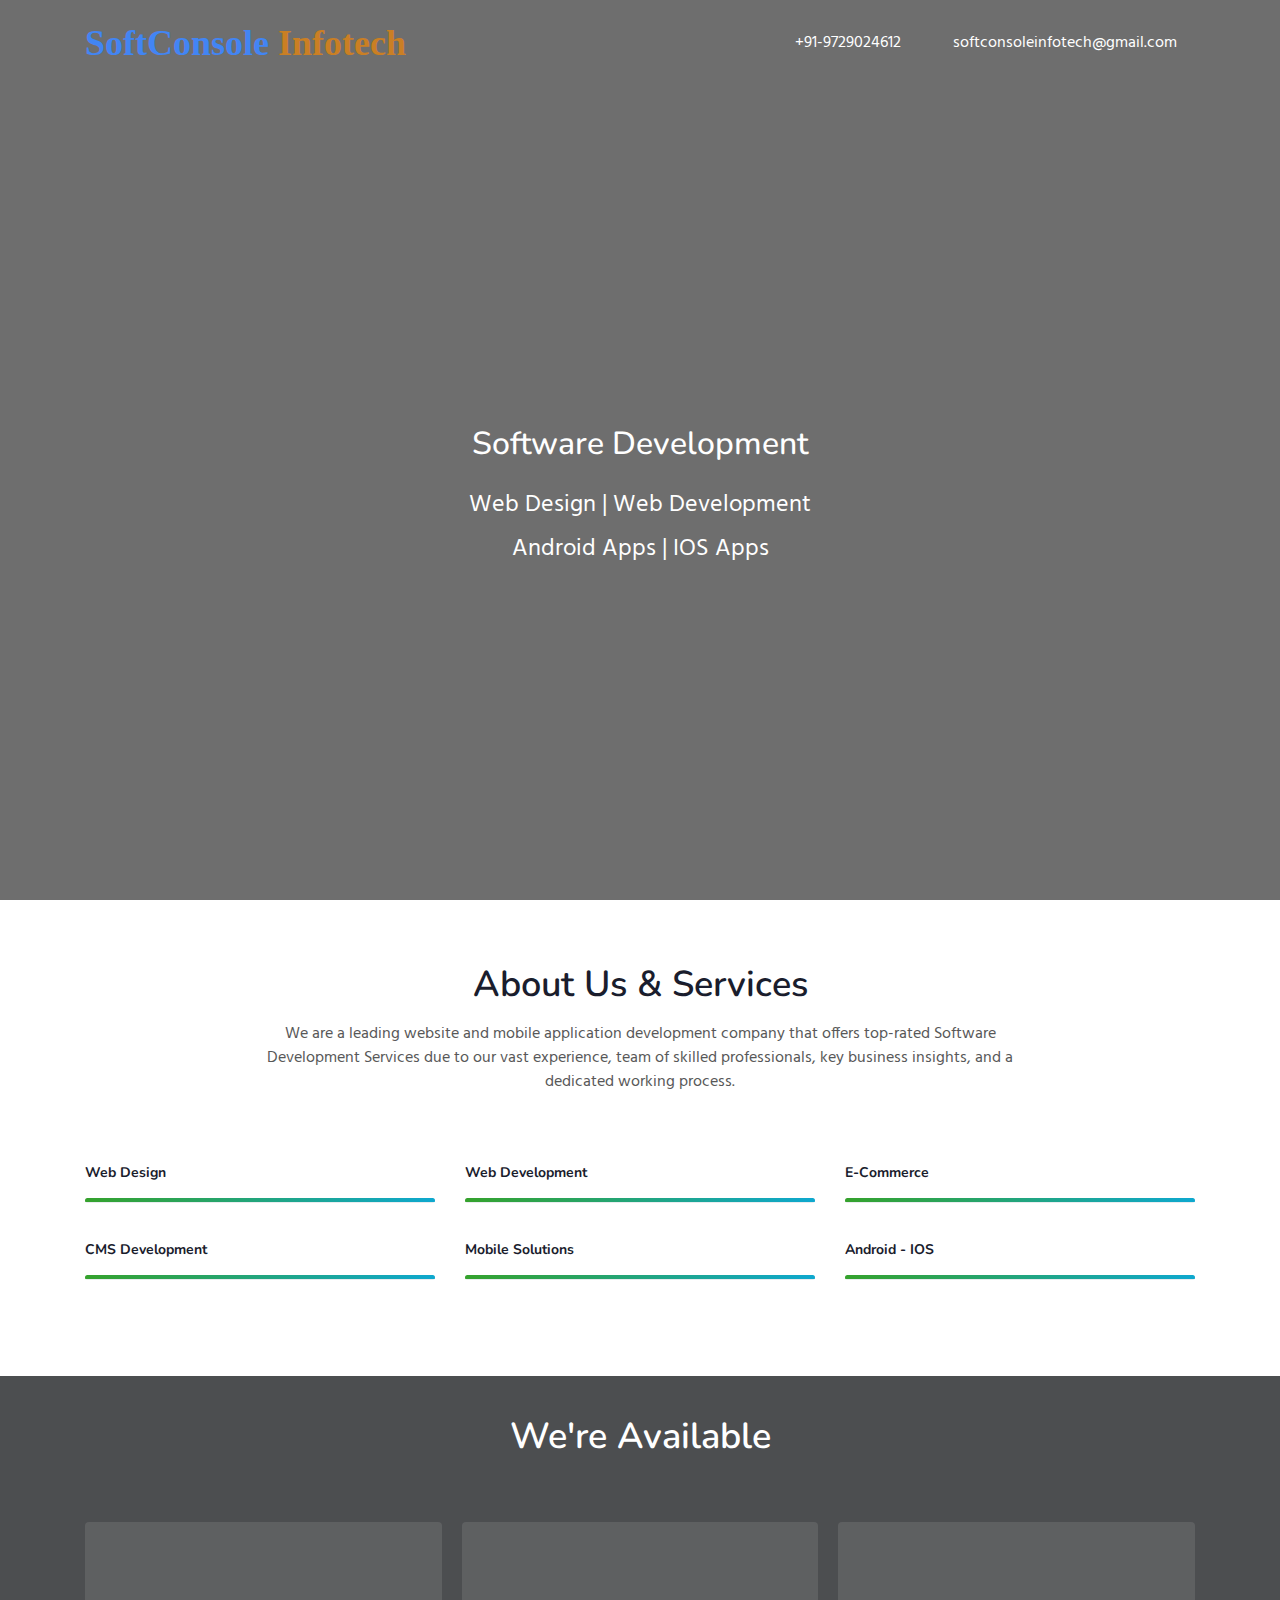
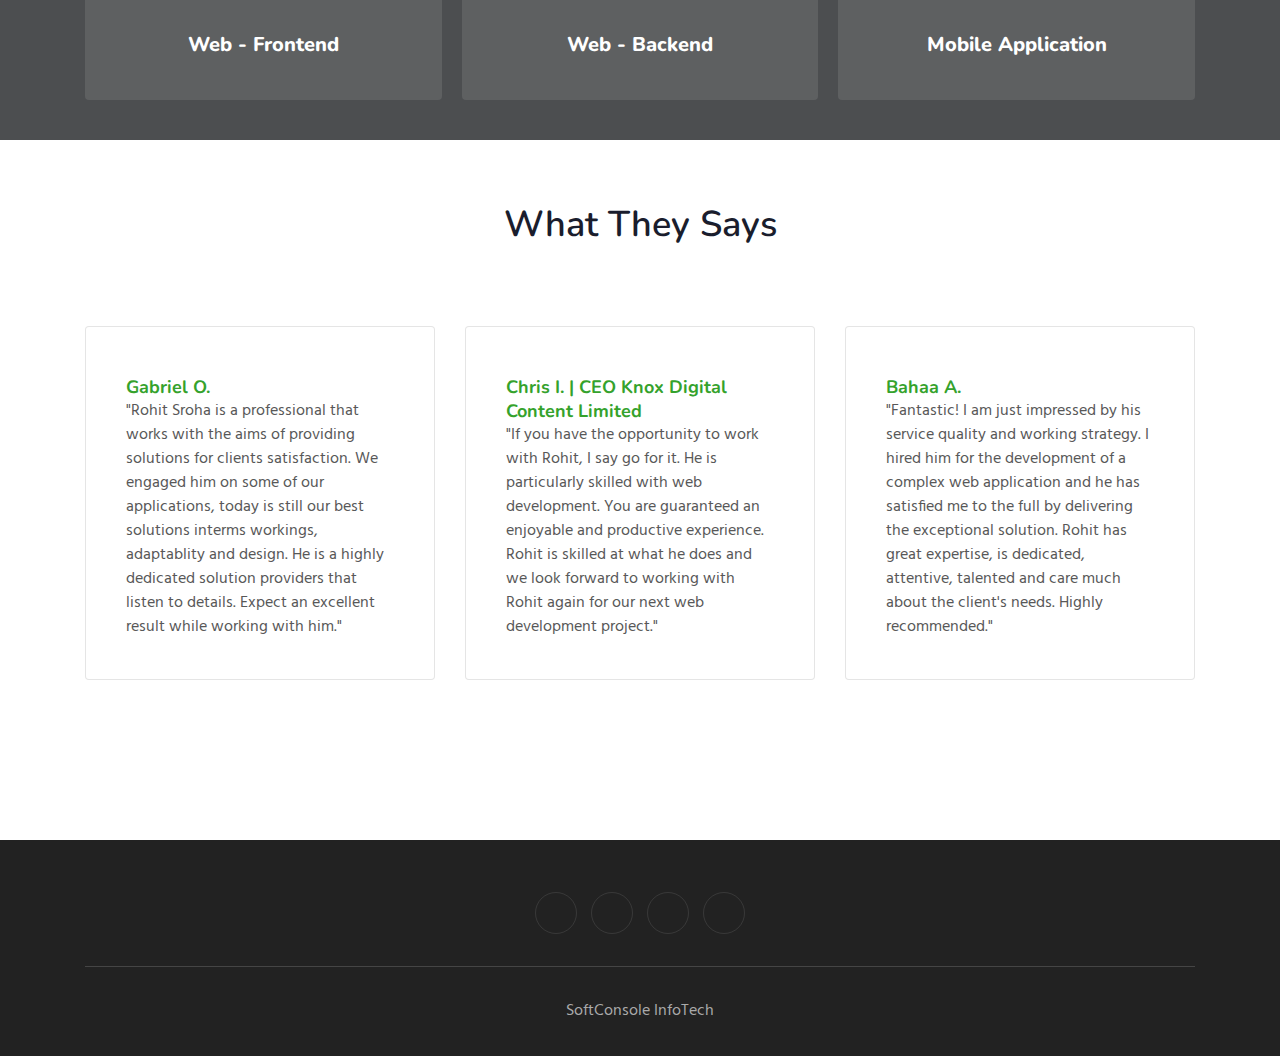
==== commit f858a3be: "Update index.html" ====
--- a/index.html
+++ b/index.html
@@ -3,19 +3,19 @@
     <!-- Required meta tags -->
     <meta charset="utf-8">
     <meta name="viewport" content="width=device-width, initial-scale=1, shrink-to-fit=no">
-
+    <link rel="icon" type="image/png" href="assets/images/logo.png" />
         <title>SoftConsole InfoTech</title>
     <!-- web fonts -->  <link href="//fonts.googleapis.com/css?family=Nunito:400,600,700,800,900&display=swap" rel="stylesheet">
     <link href="//fonts.googleapis.com/css?family=Hind&display=swap" rel="stylesheet">
     <!-- //web fonts -->
     <!-- Template CSS -->
-    <link rel="stylesheet" href="assets/css/style-starter.css?v=29122020">
+    <link rel="stylesheet" href="assets/css/style-starter.css?v=31032021">
     <script type="application/ld+json">
       {
         "@context": "https://schema.org",
         "@type": "LocalBusiness",
         "image": [
-          "https://rohitsroha.tech/assets/images/c1.jpg"
+          "https://softconsole.in/assets/images/c1.jpg"
          ],
         "@id": "rohisroha/karnal",
         "name": "SoftConsole InfoTech",
@@ -39,7 +39,7 @@
           "latitude": 29.692994,
           "longitude": 76.95977599999999
         },
-        "url": "https://rohitsroha.tech",
+        "url": "https://softconsole.in",
         "telephone": "+919729024612"
       }
       </script>
@@ -50,11 +50,13 @@
   <nav class="navbar navbar-expand-lg navbar-light py-lg-3 py-2">
     <div class="container">
       <a class="navbar-brand" href="index.html" style="
-    color: #01F7F7;
+    color: #4285F4;
     font-weight: bolder;
-"> <img src="assets/images/logo.png" style="
-width: 148px;
-" />
+"> 
+SoftConsole <span style="color: #CA7F24;">Infotech</span>
+<!-- <img src="assets/images/logo.png" style="
+height: 56px;
+" /> -->
     </a>
     <a class="navbar-brand" href="#index.html">
         <!-- <img src="image-path" alt="Your logo" title="Your logo" style="height:35px;" /> -->
@@ -78,10 +80,10 @@
          
         
           <li class="nav-item">
-            <a class="nav-link"href="tel:+91-9729024612" style="font-size: 22px;" ><i class="fa fa-phone" aria-hidden="true"></i> +91-9729024612</a>
+            <a class="nav-link"href="tel:+91-9729024612" ><i class="fa fa-phone" aria-hidden="true"></i> +91-9729024612</a>
           </li>
           <li class="nav-item">
-            <a class="nav-link"href="mailto:rohitsroha@gmail.com" style="font-size: 22px;" ><i class="fa fa-envelope" aria-hidden="true"></i> rohitsroha@gmail.com</a>
+            <a class="nav-link"href="mailto:softconsoleinfotech@gmail.com"  ><i class="fa fa-envelope" aria-hidden="true"></i> softconsoleinfotech@gmail.com</a>
           </li>
         </ul>
         
@@ -97,8 +99,10 @@
          
             <div class="slider-info banner-view text-center">
               <div class="banner-info container" style=" color:#fff">
-                <img src="assets/images/c1.jpg" alt="about image" class="img-fluid"  style="width:132px;" class="banner-text mt-5"><h3 style="    margin: 12px 0px;">Rohit Sroha</h3>
-                  <p class="my-4 mb-5">Owner & Software Engineer
+                <!-- <img src="assets/images/c1.jpg" alt="about image" class="img-fluid"  style="width:132px;" class="banner-text mt-5"> -->
+                <h2>Software Development</h2>
+                  <p class="mt-4">Web Design | Web Development</p>
+                  <p class="my-2">Android Apps | IOS Apps</p>
               </div>
             </div>
           
@@ -111,8 +115,8 @@
 <div class="skills-bars py-5">
  <div class="container py-md-3">
   <div class="heading text-center mx-auto">
-    <h3 class="head">About Me & Services</h3>
-    <p class="my-3 head"> I have over 8 years of experince as a software engineer and have worked for IT organizations and for my own startup. While i am proficient full-stack developer, my expertise in building scalable backend and frontend for web and mobile applications.</p>
+    <h3 class="head">About Us & Services</h3>
+    <p class="my-3 head"> We are a leading website and mobile application development company that offers top-rated Software Development Services due to our vast experience, team of skilled professionals, key business insights, and a dedicated working process.</p>
       
     </div>
 <div class="row mt-5 pt-3">
@@ -168,7 +172,7 @@
 	<div class="grid top-bottom">
 		<div class="container">
 			<div class="heading text-center mx-auto">
-                <h3 class="head text-white">I'm Available For Hire</h3>
+                <h3 class="head text-white">We're Available</h3>
                 <!-- <p class="my-3 head text-white"> Vestibulum ante ipsum primis in faucibus orci luctus et ultrices posuere cubilia Curae;
                   Nulla mollis dapibus nunc, ut rhoncus
                   turpis sodales quis. Integer sit amet mattis quam.</p> -->
@@ -398,7 +402,7 @@
 </div> -->
 <script src="assets/js/jquery-3.3.1.min.js"></script>
 <script src="assets/js/lightbox-plus-jquery.min.js"></script>
-<section class="services-12" id="experience">
+<!-- <section class="services-12" id="experience">
 	<div class="form-12-content">
 		<div class="container">
 			<div class="grid grid-column-2 ">
@@ -452,7 +456,7 @@
 			</div>
 		</div>
 	</div>
-</section>
+</section> -->
 <section class="w3l-testimonials" id="testimonials">
   <div class="customers-6-content py-5">
     <div class="container py-lg-3">
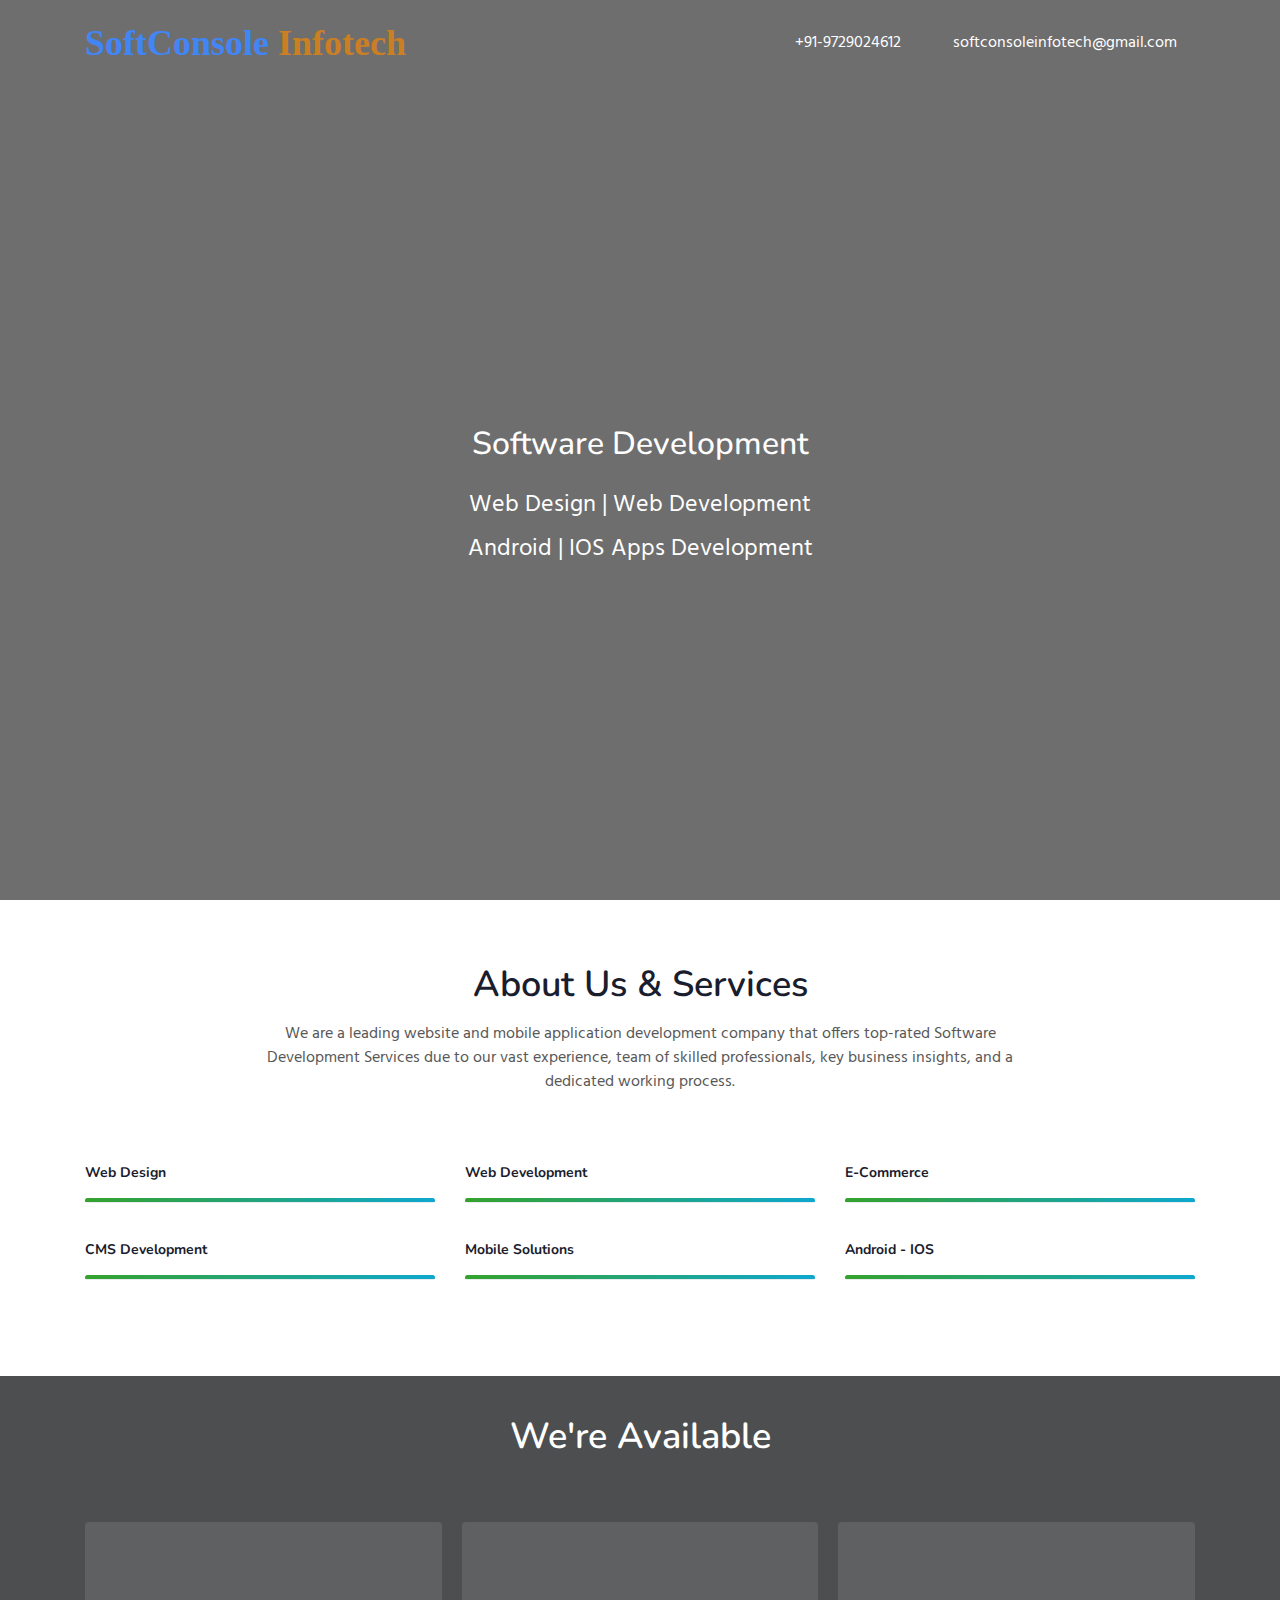
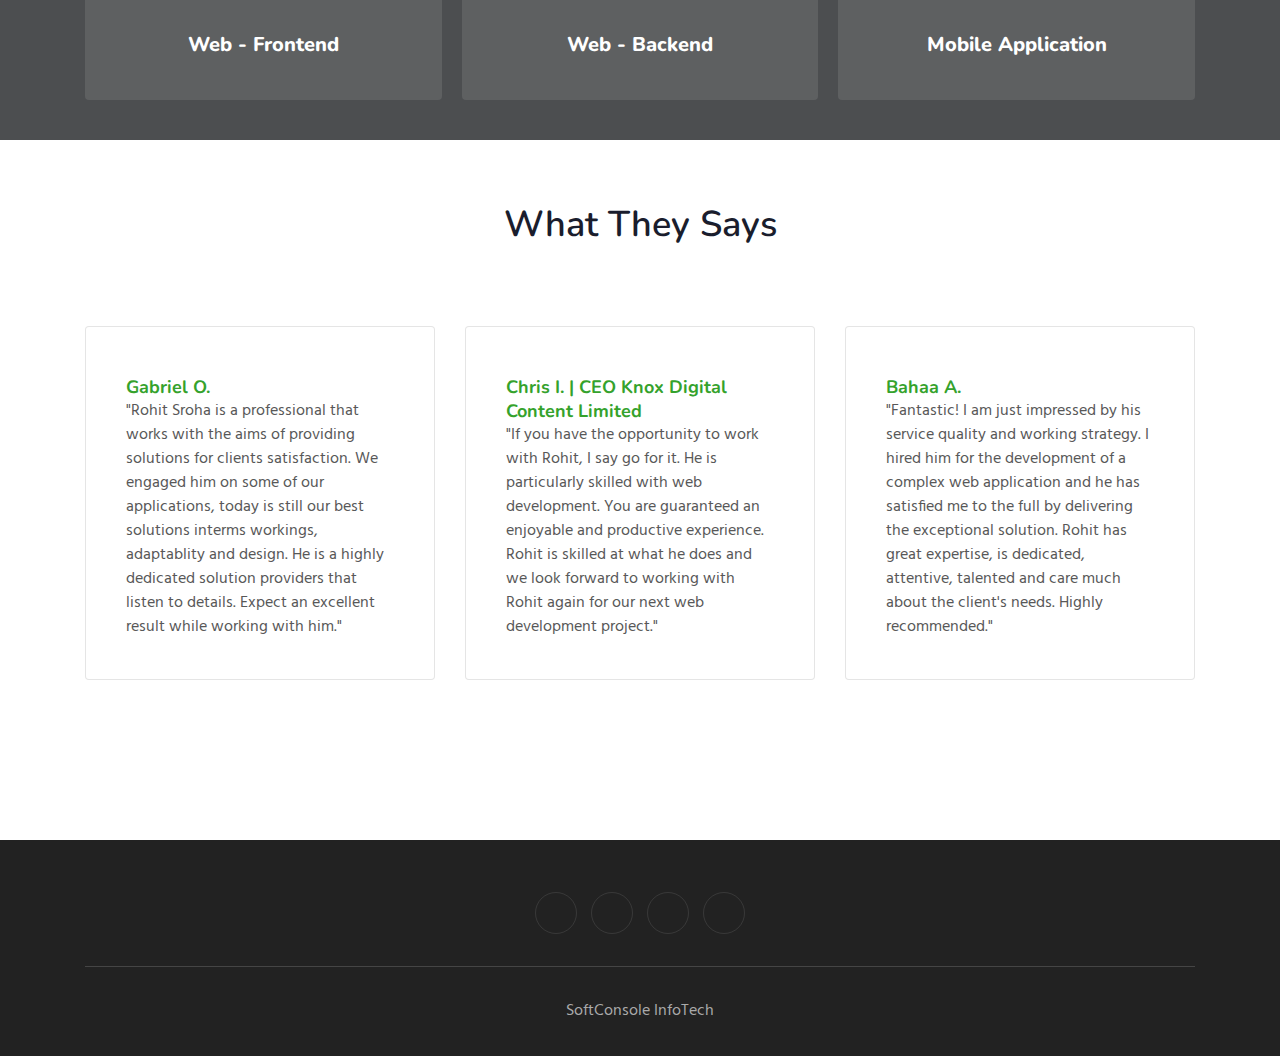
==== commit 19b5cc4d: "Update index.html" ====
--- a/index.html
+++ b/index.html
@@ -15,7 +15,7 @@
         "@context": "https://schema.org",
         "@type": "LocalBusiness",
         "image": [
-          "https://softconsole.in/assets/images/c1.jpg"
+          "https://softconsole.in/assets/images/logo.png"
          ],
         "@id": "rohisroha/karnal",
         "name": "SoftConsole InfoTech",
@@ -102,7 +102,7 @@
                 <!-- <img src="assets/images/c1.jpg" alt="about image" class="img-fluid"  style="width:132px;" class="banner-text mt-5"> -->
                 <h2>Software Development</h2>
                   <p class="mt-4">Web Design | Web Development</p>
-                  <p class="my-2">Android Apps | IOS Apps</p>
+                  <p class="my-2">Android | IOS Apps Development</p>
               </div>
             </div>
           
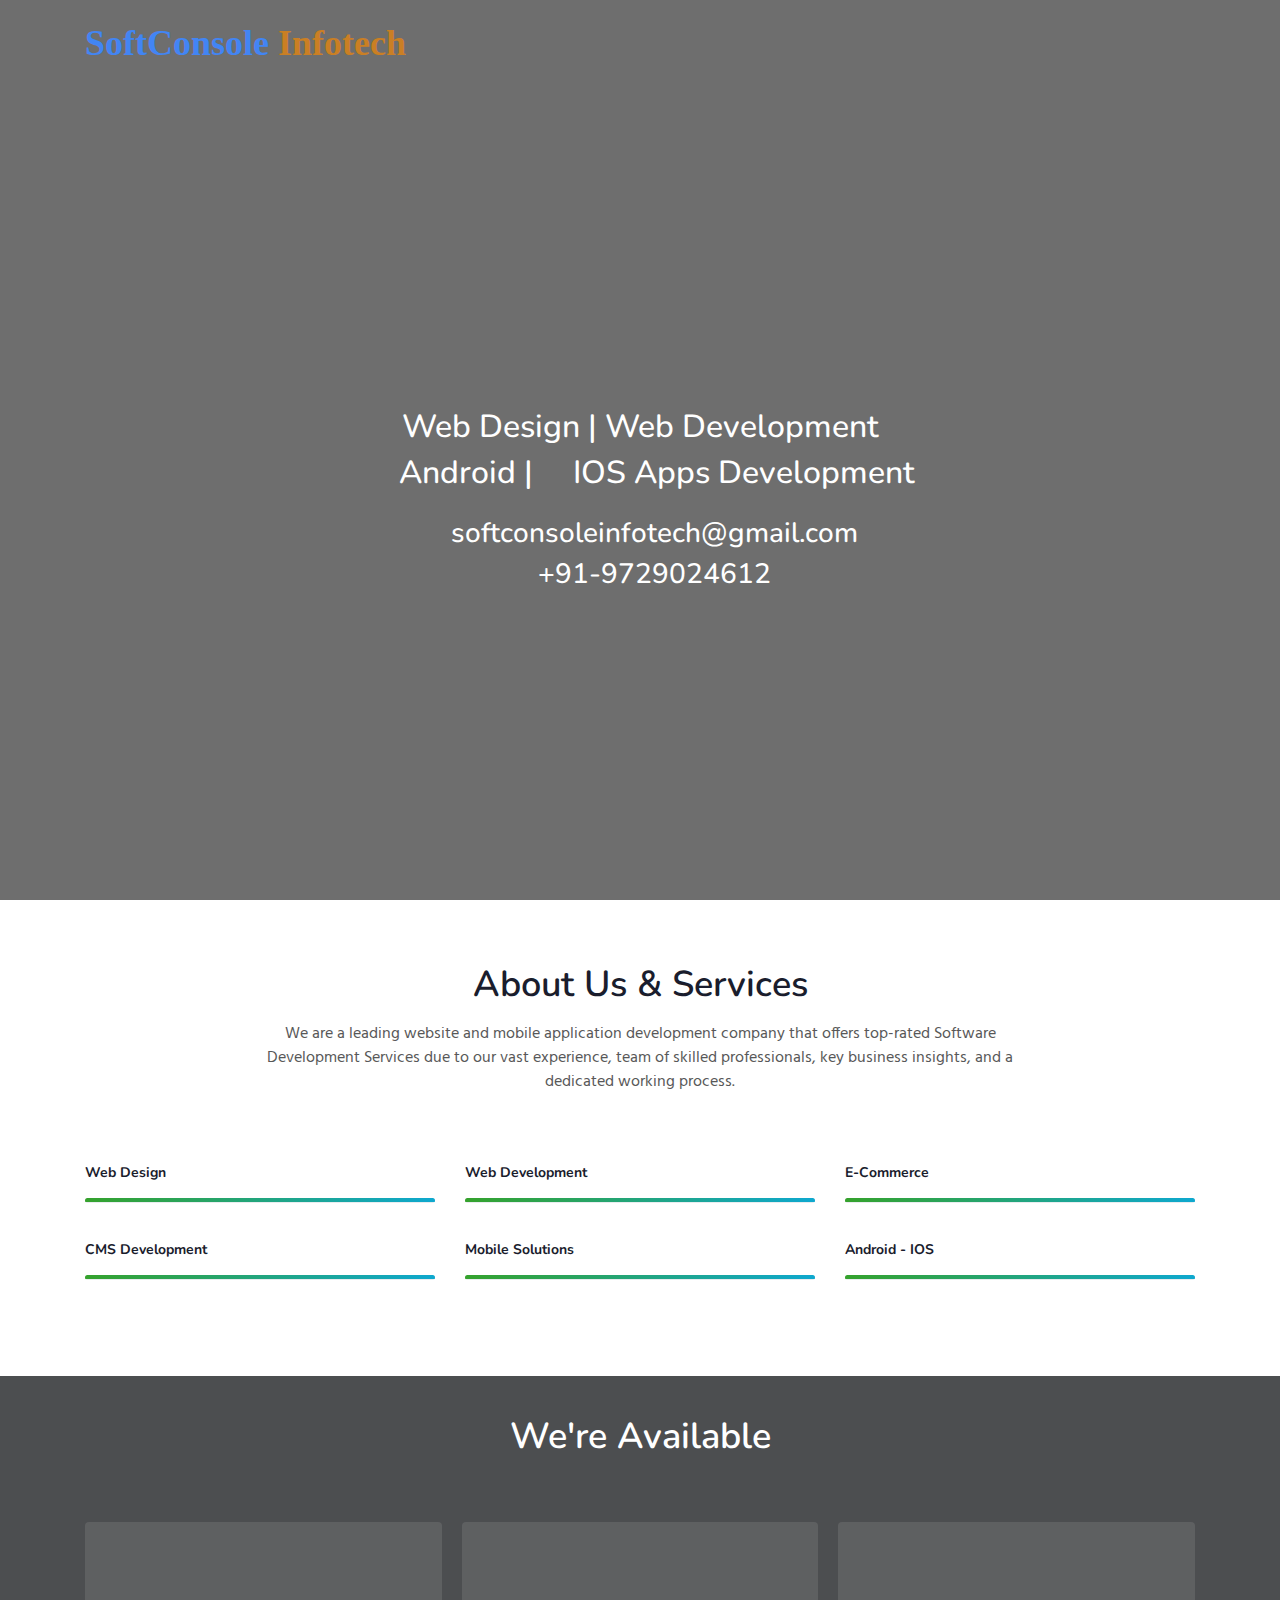
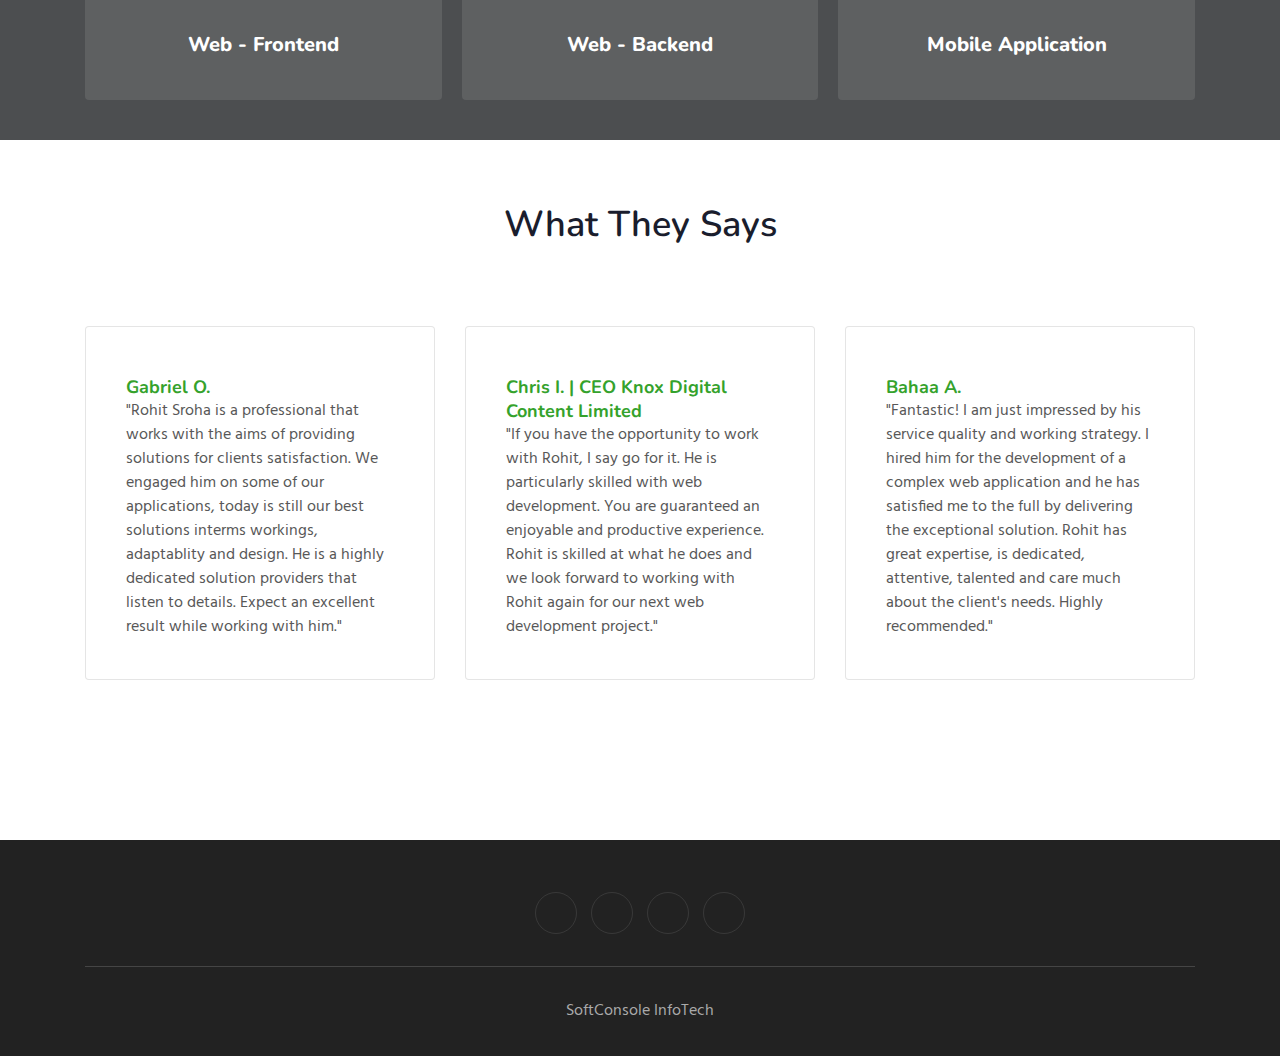
==== commit daf18e2b: "softconsole logio" ====
--- a/index.html
+++ b/index.html
@@ -61,14 +61,14 @@
     <a class="navbar-brand" href="#index.html">
         <!-- <img src="image-path" alt="Your logo" title="Your logo" style="height:35px;" /> -->
     </a>
-      <button class="navbar-toggler" type="button" data-toggle="collapse" data-target="#navbarSupportedContent"
+      <!-- <button class="navbar-toggler" type="button" data-toggle="collapse" data-target="#navbarSupportedContent"
         aria-controls="navbarSupportedContent" aria-expanded="false" aria-label="Toggle navigation">
         <span class="navbar-toggler-icon fa fa-bars"></span>
       </button>
 
       <div class="collapse navbar-collapse" id="navbarSupportedContent">
         <ul class="navbar-nav ml-auto">
-          <!-- <li class="nav-item">
+        <li class="nav-item">
             <a class="nav-link" href="index.html">Home</a>
           </li>
           <li class="nav-item">
@@ -76,7 +76,7 @@
           </li>
           <li class="nav-item">
             <a class="nav-link" href="services.html">Services</a>
-          </li> -->
+          </li> 
          
         
           <li class="nav-item">
@@ -87,7 +87,7 @@
           </li>
         </ul>
         
-      </div>
+      </div> -->
     </div>
   </nav>
 </section>
@@ -100,9 +100,11 @@
             <div class="slider-info banner-view text-center">
               <div class="banner-info container" style=" color:#fff">
                 <!-- <img src="assets/images/c1.jpg" alt="about image" class="img-fluid"  style="width:132px;" class="banner-text mt-5"> -->
-                <h2>Software Development</h2>
-                  <p class="mt-4">Web Design | Web Development</p>
-                  <p class="my-2">Android | IOS Apps Development</p>
+                
+                  <h2 class="my-2">Web Design | Web Development</h2>
+                  <h2 class="my-2"><i class="fa fa-android" aria-hidden="true"></i> Android | <i class="fa fa-apple" aria-hidden="true"></i> IOS Apps Development</h2>
+                  <h3 class="my-2 mt-4"><a class="text-white text-nowrap" href="mailto:softconsoleinfotech@gmail.com"  ><i class="fa fa-envelope" aria-hidden="true"></i> softconsoleinfotech@gmail.com</a></h3>
+                  <h3 class="my-2"><a class="text-white text-nowrap" href="tel:+91-9729024612" ><i class="fa fa-phone" aria-hidden="true"></i> +91-9729024612</a></h3>
               </div>
             </div>
           
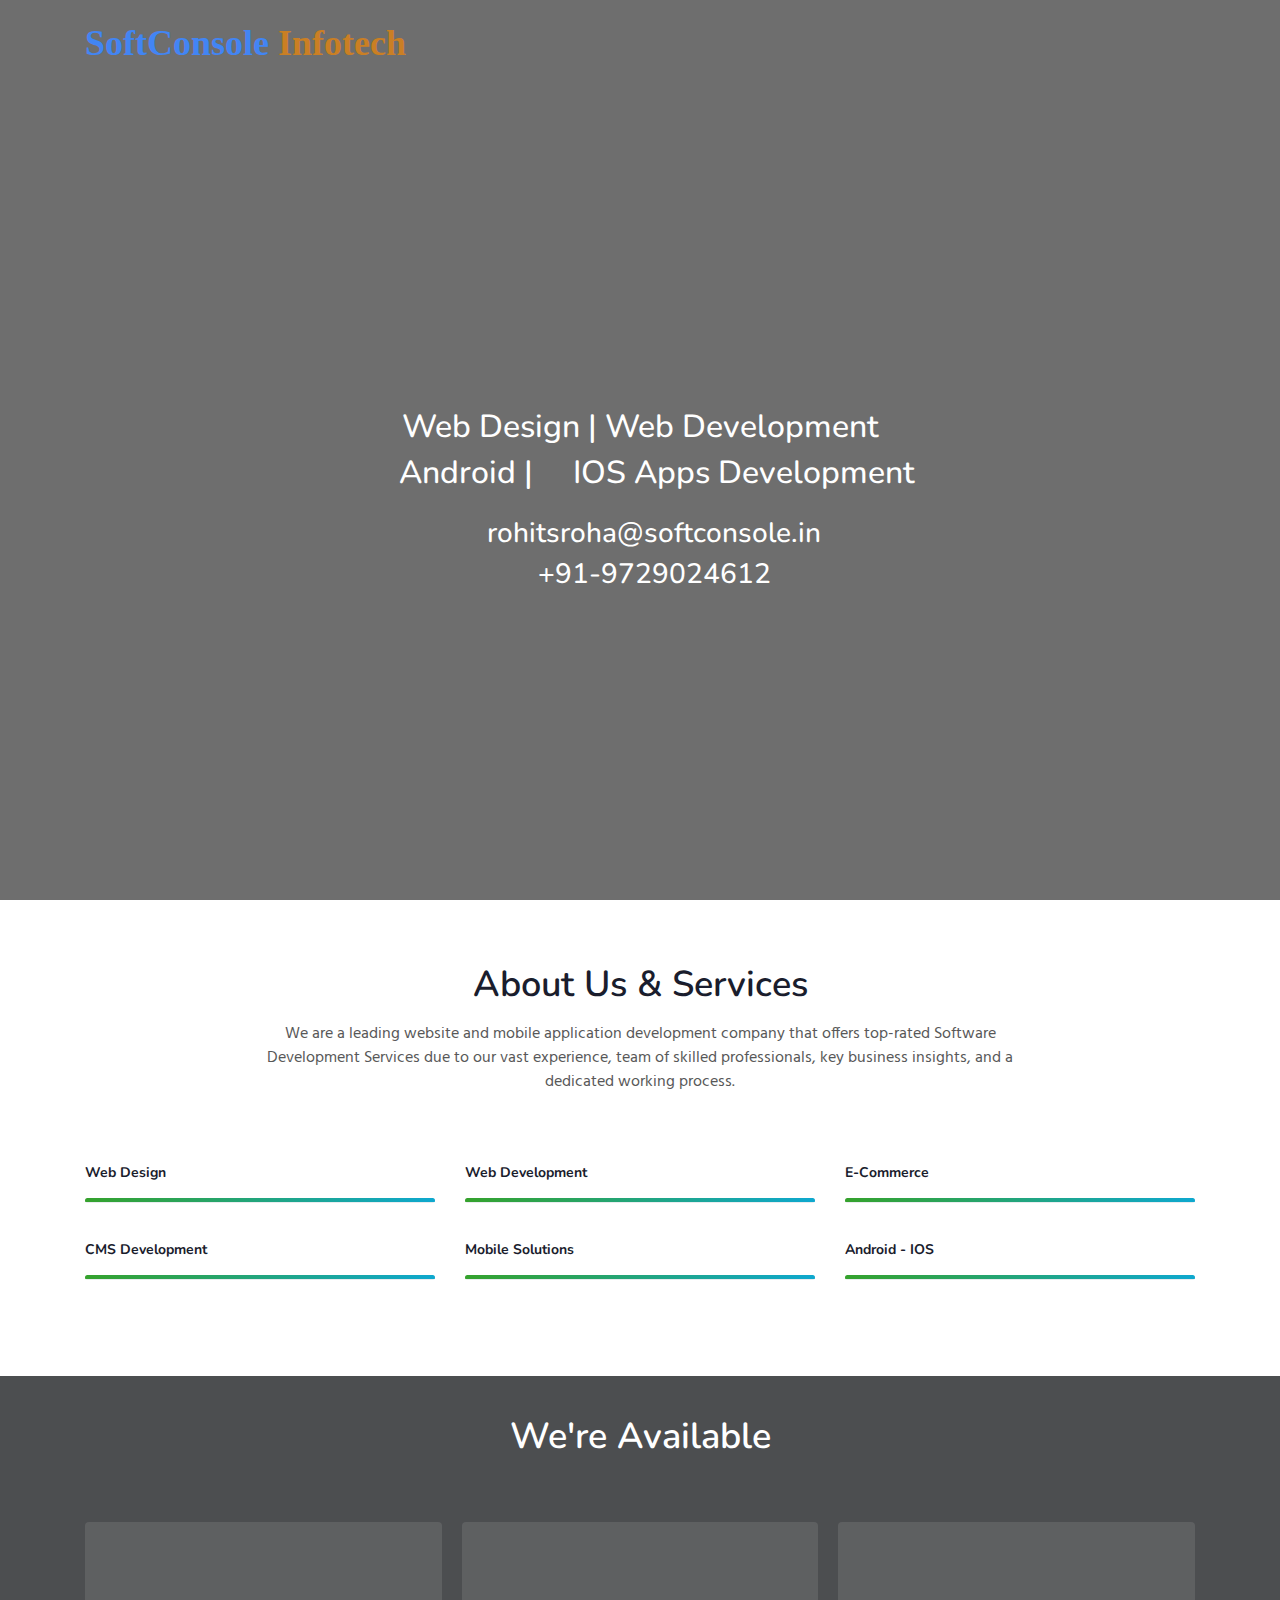
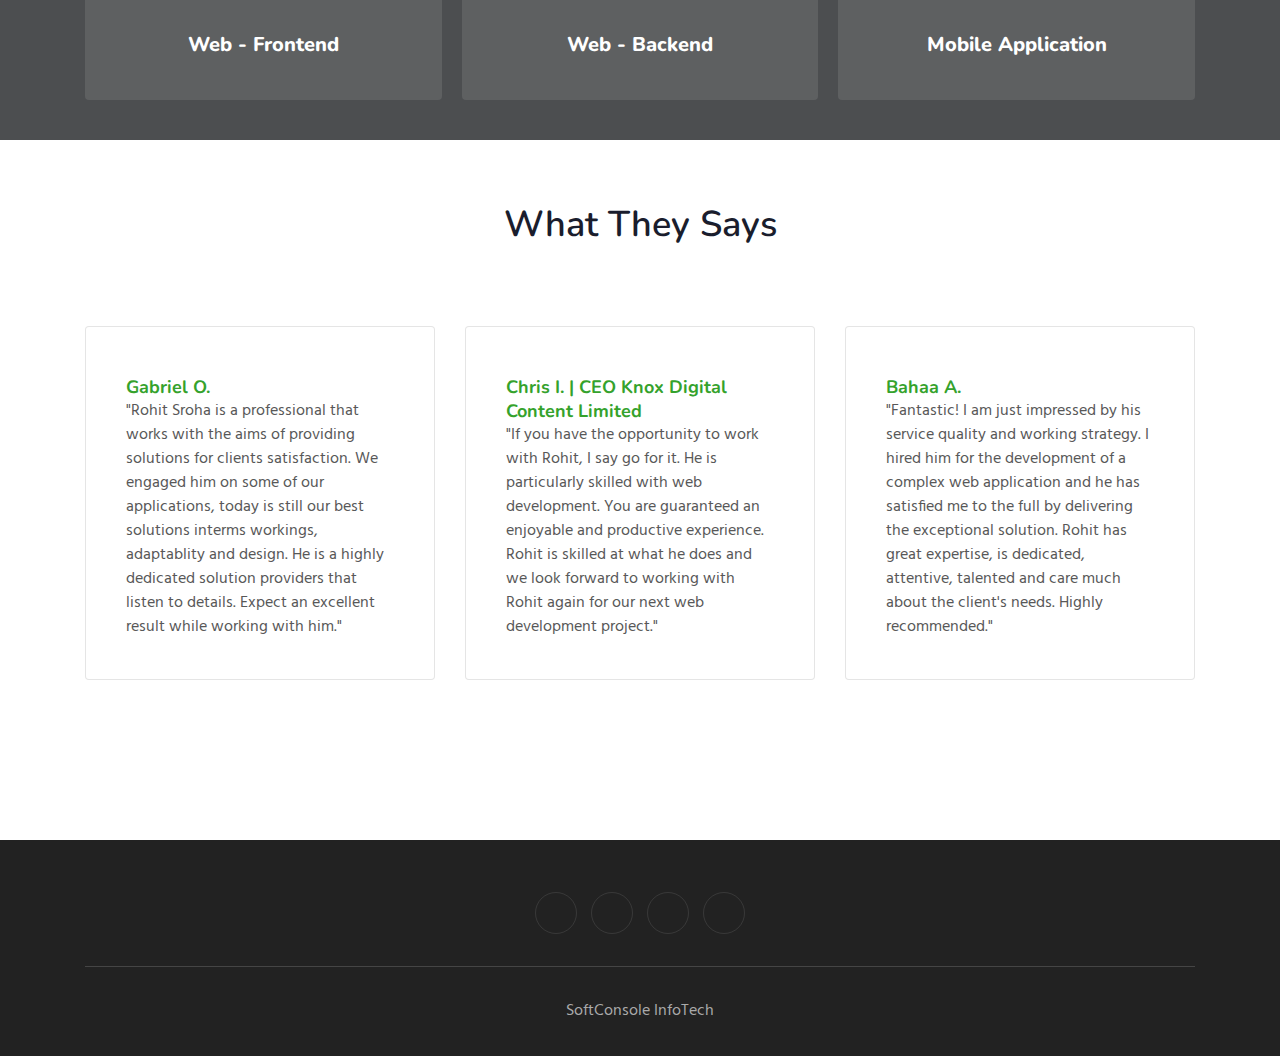
==== commit 97c3abc5: "Update index.html" ====
--- a/index.html
+++ b/index.html
@@ -83,7 +83,7 @@
             <a class="nav-link"href="tel:+91-9729024612" ><i class="fa fa-phone" aria-hidden="true"></i> +91-9729024612</a>
           </li>
           <li class="nav-item">
-            <a class="nav-link"href="mailto:softconsoleinfotech@gmail.com"  ><i class="fa fa-envelope" aria-hidden="true"></i> softconsoleinfotech@gmail.com</a>
+            <a class="nav-link"href="mailto:rohitsroha@softconsole.in"  ><i class="fa fa-envelope" aria-hidden="true"></i> rohitsroha@softconsole.in</a>
           </li>
         </ul>
         
@@ -103,7 +103,7 @@
                 
                   <h2 class="my-2">Web Design | Web Development</h2>
                   <h2 class="my-2"><i class="fa fa-android" aria-hidden="true"></i> Android | <i class="fa fa-apple" aria-hidden="true"></i> IOS Apps Development</h2>
-                  <h3 class="my-2 mt-4"><a class="text-white text-nowrap" href="mailto:softconsoleinfotech@gmail.com"  ><i class="fa fa-envelope" aria-hidden="true"></i> softconsoleinfotech@gmail.com</a></h3>
+                  <h3 class="my-2 mt-4"><a class="text-white text-nowrap" href="mailto:rohitsroha@softconsole.in"  ><i class="fa fa-envelope" aria-hidden="true"></i> rohitsroha@softconsole.in</a></h3>
                   <h3 class="my-2"><a class="text-white text-nowrap" href="tel:+91-9729024612" ><i class="fa fa-phone" aria-hidden="true"></i> +91-9729024612</a></h3>
               </div>
             </div>
